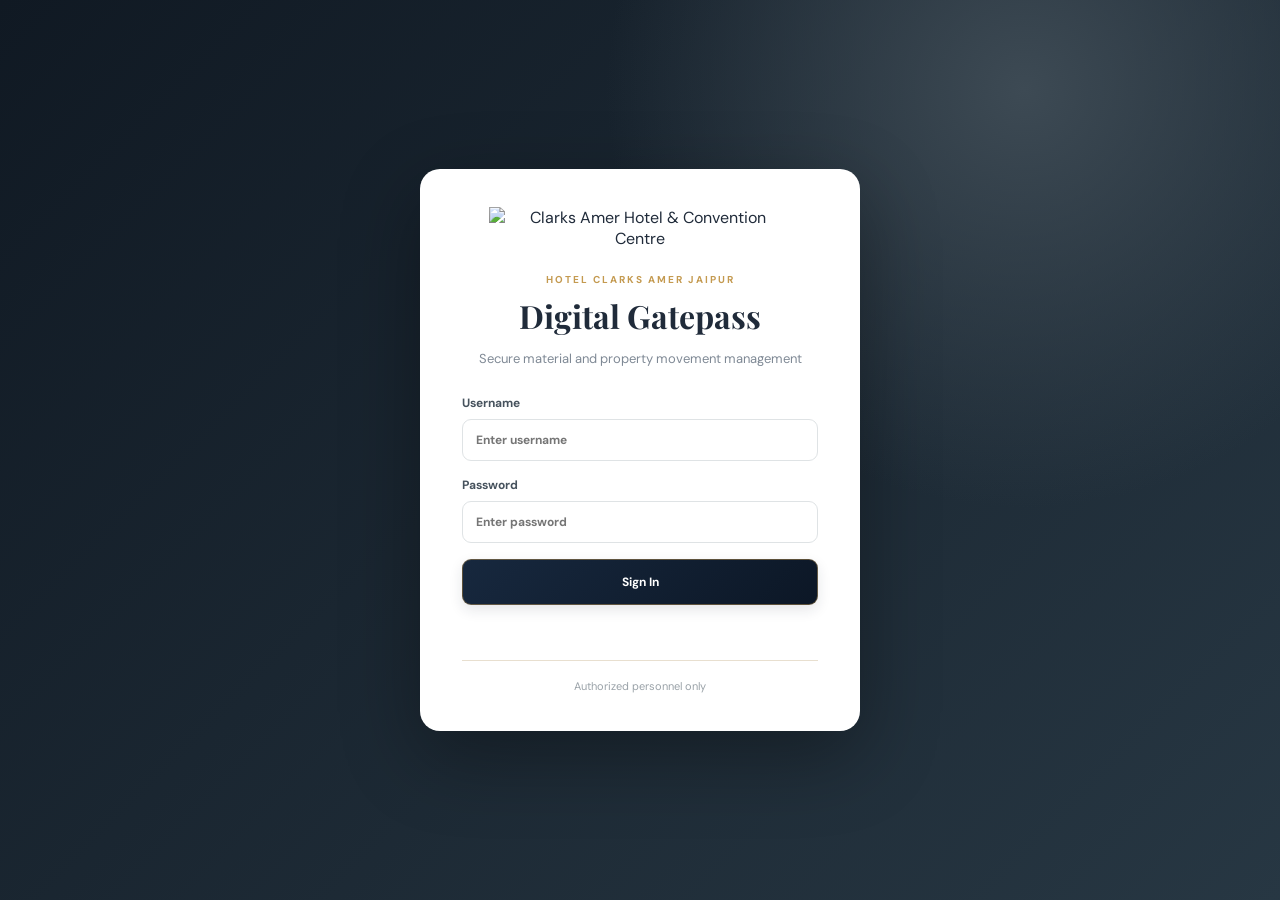
==== index.html @ 0cc4b914 "Add files via upload" ====
<!DOCTYPE html>
<html lang="en">
<head>
  <meta charset="UTF-8">
  <meta name="viewport" content="width=device-width, initial-scale=1.0"><meta name="description" content="Hotel Clarks Amer Jaipur Digital Gatepass Management System">
  <meta name="theme-color" content="#101b2b">
  <title>Hotel Clarks Amer Jaipur | Digital Gatepass Management</title>
  <link rel="stylesheet" href="style.css">
</head>
<body>
  <div id="loginView" class="login-shell">
    <div class="login-card">
      <img src="assets/clarks-amer-logo.png" class="brand-logo" alt="Clarks Amer Hotel & Convention Centre">
      <div class="eyebrow">HOTEL CLARKS AMER JAIPUR</div>
      <h1>Digital Gatepass</h1>
      <p class="muted">Secure material and property movement management</p>
      <form id="loginForm">
        <label>Username<input id="username" autocomplete="username" required placeholder="Enter username"></label>
        <label>Password<input id="password" type="password" autocomplete="current-password" required placeholder="Enter password"></label>
        <button class="btn primary full" type="submit">Sign In</button>
        <p id="loginError" class="error"></p>
      </form>
      <div class="login-foot">Authorized personnel only</div>
    </div>
  </div>

  <div id="appView" class="app hidden">
    <aside class="sidebar">
      <div class="side-brand"><img src="assets/clarks-amer-logo.png" alt="Clarks Amer"><span>GATEPASS<br><small>MANAGEMENT SYSTEM</small></span></div>
      <div class="user-chip"><div class="avatar" id="avatar">S</div><div><b id="userName">Security</b><small id="userRole">SECURITY</small></div></div>
      <nav>
        <button class="nav-btn active" data-page="dashboard">▦ <span>Dashboard</span></button>
        <button class="nav-btn security-only" data-page="new">＋ <span>New Gatepass</span></button>
        <button class="nav-btn" data-page="records">▤ <span>Gatepass Records</span></button>
      </nav>
      <div class="side-bottom"><a id="sheetLink" href="#" target="_blank" rel="noopener">↗ Open Google Sheet</a><button id="logoutBtn" class="logout">↪ Sign Out</button></div>
    </aside>

    <main class="main">
      <header class="topbar"><div><div class="eyebrow">CLARKS AMER JAIPUR</div><h2 id="pageTitle">Dashboard</h2></div><div class="top-right"><span class="live-dot"></span><span>System Online</span><span class="date-pill" id="todayLabel"></span></div></header>

      <section id="dashboardPage" class="page">
        <div class="welcome"><div><div class="eyebrow light">GATEPASS CONTROL CENTRE</div><h1 id="welcomeTitle">Good day</h1><p>Desktop control centre for gatepass movement, records and photo verification.</p></div><button class="btn gold security-only" data-goto="new">＋ Create Gatepass</button></div>
        <div class="stats">
          <article class="stat-card"><span>Total Gatepasses</span><strong id="totalCount">0</strong><small>Records in selected view</small></article>
          <article class="stat-card"><span>Today's Gatepasses</span><strong id="todayCount">0</strong><small>Submitted today</small></article>
          <article class="stat-card"><span>Vehicle Movement</span><strong id="vehicleCount">0</strong><small>Vehicle entries</small></article>
          <article class="stat-card"><span>By Hand</span><strong id="handCount">0</strong><small>Hand-carried movement</small></article>
        </div>
        <div class="section-head"><div><h3>Recent Gatepasses</h3><p>Latest submitted records and attached images</p></div><button class="btn outline" data-goto="records">View All Records →</button></div>
        <div id="recentGrid" class="record-grid"></div>
      </section>

      <section id="newPage" class="page hidden">
        <div class="form-layout"><div class="form-card">
          <div class="section-head"><div><h3>Create New Gatepass</h3><p>Enter movement details and attach supporting photos</p></div><span class="status-tag">NEW ENTRY</span></div>
          <form id="gatepassForm">
            <div class="form-grid">
              <label>Gatepass No. *<input id="gatepassNo" required maxlength="50" placeholder="Enter manual gatepass number"></label>
              <label>Gatepass Date<input id="gatepassDate" type="date" required></label>
              <label>Movement Type<select id="movementType" required><option value="VEHICLE">Vehicle</option><option value="BY_HAND">By Hand</option></select></label>
              <label id="vehicleField" class="span-2">Vehicle Number<input id="vehicleNumber" placeholder="e.g. RJ14 XX 0000" maxlength="20"></label>
              <label class="span-2">Le Jaane Wale Ka Naam / Person Name *<input id="personName" required maxlength="120" placeholder="Enter person name"></label>
              <label class="span-2">Remarks<textarea id="remarks" rows="3" placeholder="Enter purpose, item details or remarks"></textarea></label>
            </div>
            <div class="upload-area"><div class="upload-title"><div><h4>Attach Gatepass / Supporting Photos</h4><p>Select multiple photos. You can add more photos before submitting.</p></div><span class="upload-icon">⇧</span></div>
              <label class="file-picker"><input id="photoInput" type="file" accept="image/*" multiple><span>＋ Choose Photos</span></label>
              <div id="photoPreview" class="photo-preview"></div>
              <small class="muted">JPG, PNG, WEBP or GIF. Maximum 8 MB per photo. Use multiple selections to add more.</small>
            </div>
            <div class="form-actions"><button type="reset" class="btn outline" id="resetForm">Clear Form</button><button type="submit" class="btn primary" id="submitBtn">Submit Gatepass</button></div>
            <p id="formMessage" class="form-message"></p>
          </form>
        </div><aside class="info-card"><div class="info-emblem">✦</div><h3>Security Verification</h3><p>Ensure the gatepass details and attached photographs are clear before submission.</p><ul><li>Verify person name and movement type.</li><li>Check vehicle number where applicable.</li><li>Attach all relevant supporting images.</li><li>Management can review submitted records.</li></ul></aside></div>
      </section>

      <section id="recordsPage" class="page hidden">
        <div class="section-head"><div><h3>Gatepass Records</h3><p>Search, filter and review submitted gatepasses</p></div><a class="btn outline" id="openSheetBtn" href="#" target="_blank" rel="noopener">↗ Google Sheet</a></div>
        <div class="filters"><input id="searchInput" placeholder="Search gatepass, person, vehicle..."><label>From<input id="fromDate" type="date"></label><label>To<input id="toDate" type="date"></label><select id="typeFilter"><option value="">All Movement Types</option><option value="VEHICLE">Vehicle</option><option value="BY_HAND">By Hand</option></select><button class="btn primary" id="filterBtn">Apply Filters</button><button class="btn outline" id="clearFilters">Clear</button></div>
        <div id="recordsGrid" class="record-grid"></div>
      </section>
      <footer>© Hotel Clarks Amer Jaipur · Digital Gatepass Management</footer>
    </main>
  </div>

  <div id="imageModal" class="modal hidden"><button id="closeModal" class="modal-close">×</button><button id="zoomOut" class="zoom-btn zoom-out">−</button><button id="zoomIn" class="zoom-btn zoom-in">＋</button><div class="modal-stage"><img id="modalImage" alt="Gatepass attachment"></div><div id="modalCaption" class="modal-caption"></div></div>
  <div id="toast" class="toast"></div>
  <script src="app.js"></script>
</body>
</html>
---- style.css ----
@import url('https://fonts.googleapis.com/css2?family=DM+Sans:wght@400;500;600;700&family=Playfair+Display:wght@600;700&display=swap');
:root{--navy:#17212b;--navy2:#23313e;--gold:#bd8d3c;--gold2:#e2bd75;--cream:#f7f4ee;--ink:#25313b;--muted:#7a8791;--line:#e8e5df;--white:#fff;--shadow:0 12px 34px rgba(26,36,45,.08)}
*{box-sizing:border-box}body{margin:0;background:#f5f6f7;color:var(--ink);font-family:'DM Sans',sans-serif}button,input,select,textarea{font:inherit}button,a{cursor:pointer}.hidden{display:none!important}.login-shell{min-height:100vh;display:grid;place-items:center;padding:24px;background:radial-gradient(circle at 80% 10%,#3d4a54 0,transparent 32%),linear-gradient(135deg,#101923,#273743)}.login-card{width:min(440px,100%);background:#fff;border-radius:20px;padding:38px 42px;box-shadow:0 25px 80px #0005;text-align:center}.brand-logo{width:220px;max-width:85%;height:auto;object-fit:contain;margin:0 auto 24px}.eyebrow{font-size:10px;letter-spacing:2px;font-weight:700;color:var(--gold)}.login-card h1{font:700 32px 'Playfair Display',serif;margin:8px 0}.muted,.login-card p{color:var(--muted);font-size:13px}.login-card form{text-align:left;margin-top:28px}.login-card label,.form-grid label,.filters label{display:flex;flex-direction:column;gap:8px;font-size:12px;font-weight:700;color:#46525d;margin-bottom:16px}.login-card input,.form-grid input,.form-grid select,.form-grid textarea,.filters input,.filters select{width:100%;border:1px solid #dfe3e5;border-radius:9px;padding:12px 13px;background:#fff;color:var(--ink);outline:none}.login-card input:focus,.form-grid input:focus,.form-grid select:focus,.form-grid textarea:focus,.filters input:focus{border-color:var(--gold);box-shadow:0 0 0 3px #bd8d3c18}.login-foot{border-top:1px solid var(--line);padding-top:18px;margin-top:24px;color:#9aa2a8;font-size:11px}.btn{border:0;border-radius:9px;padding:11px 17px;font-size:12px;font-weight:700;transition:.2s;display:inline-flex;align-items:center;justify-content:center;gap:8px;text-decoration:none}.btn:hover{transform:translateY(-1px)}.primary{background:var(--navy);color:#fff}.gold{background:linear-gradient(135deg,#d5aa5e,#ad792b);color:#fff}.outline{border:1px solid #d9dfe2;background:#fff;color:#4d5962}.full{width:100%;padding:14px}.error{color:#bd3d3d!important;min-height:18px}.app{min-height:100vh}.sidebar{position:fixed;inset:0 auto 0 0;width:248px;background:var(--navy);color:#fff;padding:25px 18px;display:flex;flex-direction:column;z-index:5}.side-brand{display:flex;align-items:center;gap:12px;padding:5px 5px 28px;border-bottom:1px solid #ffffff20;font-size:13px;font-weight:700;letter-spacing:1px}.side-brand img{width:78px;height:52px;object-fit:contain;background:#fff;border-radius:6px;padding:3px}.side-brand small{font-size:8px;color:#c6a66d;letter-spacing:1.3px}.user-chip{display:flex;align-items:center;gap:11px;padding:23px 6px}.avatar{width:36px;height:36px;border-radius:50%;display:grid;place-items:center;background:#bd8d3c;color:#fff;font-weight:700}.user-chip b,.user-chip small{display:block}.user-chip b{font-size:12px}.user-chip small{font-size:9px;color:#c8a96e;letter-spacing:1px;margin-top:4px}.sidebar nav{display:grid;gap:7px;margin-top:8px}.nav-btn{border:0;text-align:left;padding:13px 14px;background:transparent;color:#b8c1c8;border-radius:8px;font-size:15px}.nav-btn span{font-size:12px;margin-left:8px}.nav-btn.active,.nav-btn:hover{background:#ffffff14;color:#fff}.side-bottom{margin-top:auto;display:grid;gap:18px;padding:10px 8px}.side-bottom a,.logout{color:#d7c092;text-decoration:none;font-size:11px;background:none;border:0;text-align:left}.logout{color:#c4cbd0}.main{margin-left:248px;padding:0 34px;min-height:100vh;max-width:1800px}.topbar{height:86px;display:flex;align-items:center;justify-content:space-between;border-bottom:1px solid var(--line);margin-bottom:25px}.topbar h2{font:700 23px 'Playfair Display',serif;margin:3px 0}.top-right{display:flex;align-items:center;gap:9px;color:#7d878e;font-size:11px}.live-dot{width:7px;height:7px;border-radius:50%;background:#3dbb83;box-shadow:0 0 0 4px #3dbb831b}.date-pill{padding:8px 11px;background:#fff;border:1px solid var(--line);border-radius:7px;margin-left:8px}.page{padding-bottom:30px}.welcome{background:linear-gradient(110deg,#1b2935,#34424c);border-radius:15px;padding:27px 30px;color:#fff;display:flex;justify-content:space-between;align-items:center;overflow:hidden;position:relative}.welcome:after{content:'✦';position:absolute;right:25%;top:-60px;font-size:220px;color:#ffffff08}.welcome h1{font:700 27px 'Playfair Display',serif;margin:8px 0}.welcome p{font-size:12px;color:#c4cbd0;margin:0}.light{color:#d8b777}.welcome button{z-index:1}.stats{display:grid;grid-template-columns:repeat(4,1fr);gap:15px;margin:20px 0 32px}.stat-card{background:#fff;border:1px solid var(--line);border-radius:12px;padding:19px 20px;box-shadow:0 4px 15px #18232b05}.stat-card span,.stat-card small{display:block;color:#7c8790;font-size:11px}.stat-card strong{display:block;font:700 30px 'Playfair Display',serif;color:var(--navy);margin:8px 0 5px}.section-head{display:flex;align-items:center;justify-content:space-between;margin:8px 0 17px}.section-head h3{font:700 19px 'Playfair Display',serif;margin:0 0 5px}.section-head p{font-size:11px;color:var(--muted);margin:0}.record-grid{display:grid;grid-template-columns:repeat(2,minmax(0,1fr));gap:14px}.record-card{background:#fff;border:1px solid var(--line);border-radius:12px;padding:17px;box-shadow:0 4px 15px #18232b05;min-width:0}.record-top{display:flex;justify-content:space-between;gap:10px;align-items:start}.record-no{font-weight:700;color:var(--navy);font-size:13px}.record-date{font-size:10px;color:var(--muted);margin-top:5px}.status-tag{background:#f4ead7;color:#946d2d;padding:6px 9px;border-radius:20px;font-size:9px;font-weight:700;letter-spacing:.5px;white-space:nowrap}.record-details{display:grid;grid-template-columns:1fr 1fr;gap:10px;margin:15px 0}.detail-label{display:block;color:#929ba1;font-size:9px;text-transform:uppercase;letter-spacing:.7px;margin-bottom:4px}.detail-value{font-size:12px;font-weight:600;overflow-wrap:anywhere}.record-remarks{font-size:11px;color:#68747d;background:#f7f8f8;border-radius:7px;padding:9px;margin:10px 0}.thumb-strip{display:flex;gap:8px;flex-wrap:wrap;margin-top:12px}.thumb{width:65px;height:58px;border-radius:7px;object-fit:cover;border:1px solid #e3e6e7;cursor:zoom-in;background:#f1f2f2}.no-photo{font-size:10px;color:#a0a8ad;padding:8px 0}.record-footer{border-top:1px solid #eff0f0;margin-top:12px;padding-top:10px;color:#929ba1;font-size:10px;display:flex;justify-content:space-between}.form-layout{display:grid;grid-template-columns:minmax(0,1fr) 280px;gap:18px;align-items:start}.form-card,.info-card{background:#fff;border:1px solid var(--line);border-radius:13px;padding:23px;box-shadow:var(--shadow)}.form-grid{display:grid;grid-template-columns:1fr 1fr;gap:0 15px;margin-top:22px}.span-2{grid-column:span 2}.form-grid label{margin-bottom:15px}.form-grid textarea{resize:vertical}.upload-area{border:1px dashed #c8b58e;background:#fcfaf6;border-radius:11px;padding:17px;margin-top:5px}.upload-title{display:flex;justify-content:space-between;align-items:center}.upload-title h4{margin:0;font-size:13px}.upload-title p{margin:5px 0 13px;color:var(--muted);font-size:10px}.upload-icon{font-size:25px;color:var(--gold)}.file-picker input{display:none}.file-picker span{display:inline-block;border:1px solid #d8c49f;color:#8b672e;background:#fff;border-radius:7px;padding:9px 13px;font-size:11px;font-weight:700;cursor:pointer}.photo-preview{display:flex;gap:9px;flex-wrap:wrap;margin:12px 0}.preview-item{position:relative}.preview-item img{width:78px;height:70px;object-fit:cover;border-radius:7px;border:1px solid #ddd}.remove-photo{position:absolute;right:-6px;top:-7px;border:0;border-radius:50%;background:#b83b3b;color:white;width:20px;height:20px;font-size:13px}.upload-area>small{font-size:9px}.form-actions{display:flex;justify-content:flex-end;gap:9px;margin-top:20px}.form-message{font-size:12px;min-height:16px}.info-card{background:var(--navy);color:#fff}.info-emblem{width:40px;height:40px;border-radius:50%;display:grid;place-items:center;background:#bd8d3c;color:#fff;font-size:22px}.info-card h3{font:700 18px 'Playfair Display',serif;margin:17px 0 8px}.info-card p,.info-card li{font-size:11px;line-height:1.7;color:#c2cbd0}.info-card ul{padding-left:17px}.filters{background:#fff;border:1px solid var(--line);padding:13px;border-radius:10px;display:flex;gap:10px;align-items:end;margin-bottom:17px;flex-wrap:wrap}.filters>input{flex:1;min-width:190px}.filters label{margin:0;min-width:130px}.filters label input{padding:10px}.filters select{width:auto;min-width:155px;padding:10px;font-size:11px}footer{text-align:center;border-top:1px solid var(--line);padding:19px;color:#9ba3a8;font-size:10px}.modal{position:fixed;inset:0;background:#080d12ed;z-index:20;display:flex;align-items:center;justify-content:center;flex-direction:column}.modal-stage{width:90vw;height:82vh;display:grid;place-items:center;overflow:auto}.modal-stage img{max-width:100%;max-height:100%;object-fit:contain;transform-origin:center;transition:transform .15s}.modal-close,.zoom-btn{position:absolute;border:0;background:#ffffff20;color:#fff;border-radius:50%;width:42px;height:42px;font-size:25px}.modal-close{right:25px;top:20px}.zoom-in{right:25px;bottom:55px}.zoom-out{right:78px;bottom:55px}.modal-caption{color:#fff;font-size:11px;margin:10px}.toast{position:fixed;right:25px;bottom:25px;background:#1c2c37;color:#fff;padding:13px 18px;border-radius:9px;font-size:12px;box-shadow:var(--shadow);z-index:30;opacity:0;transform:translateY(10px);transition:.25s;pointer-events:none}.toast.show{opacity:1;transform:translateY(0)}
@media(max-width:1050px){.sidebar{width:210px}.main{margin-left:210px;padding:0 22px}.stats{grid-template-columns:repeat(2,1fr)}.form-layout{grid-template-columns:1fr}.info-card{display:none}}
@media(max-width:700px){.sidebar{position:relative;width:100%;height:auto;padding:12px 14px}.side-brand{padding:0 0 10px;border:0}.side-brand img{width:65px;height:42px}.user-chip{position:absolute;right:12px;top:10px;padding:0}.user-chip small{display:none}.sidebar nav{display:flex;margin-top:10px}.nav-btn{padding:9px 10px;flex:1;text-align:center}.nav-btn span{font-size:10px;margin-left:3px}.side-bottom{position:absolute;right:14px;top:61px;display:flex;padding:0;gap:12px}.side-bottom a{display:none}.main{margin:0;padding:0 14px}.topbar{height:70px}.topbar h2{font-size:20px}.top-right{font-size:0}.date-pill{font-size:10px}.welcome{padding:20px;align-items:flex-start;gap:10px}.welcome h1{font-size:22px}.welcome .btn{font-size:10px;padding:10px}.stats{gap:9px;margin:13px 0 25px}.stat-card{padding:14px}.stat-card strong{font-size:25px}.record-grid{grid-template-columns:1fr}.form-card{padding:16px}.form-grid{grid-template-columns:1fr}.span-2{grid-column:auto}.filters{align-items:stretch}.filters>*{width:100%!important}.section-head{gap:10px}.section-head .btn{font-size:10px;padding:9px}.login-card{padding:30px 24px}}


/* DESKTOP-FIRST CLARKS AMER ROYAL EDITION */
:root{
 --navy:#101b2b;--navy2:#1b2b42;--gold:#c49a50;--gold2:#f0d69a;
 --cream:#fbf7ee;--ink:#202b3a;--muted:#7f8995;--line:#e8dfcf;
 --white:#fff;--shadow:0 18px 45px rgba(19,29,43,.10)
}
body{min-width:320px;background:radial-gradient(ellipse at 88% 0%,#f4ead5 0,transparent 30%),linear-gradient(135deg,#f8f6f1,#eef1f4)}
.sidebar{width:264px;padding:28px 20px;background:linear-gradient(180deg,#0c1727,#172941 65%,#101c2d);border-right:1px solid #c49a5040;box-shadow:8px 0 30px #14223612}
.main{margin-left:264px;width:calc(100% - 264px);max-width:none;padding:0 clamp(28px,3vw,58px);min-height:100vh}
.side-brand{padding-bottom:27px;border-bottom:1px solid #c49a5040}
.side-brand img{width:88px;height:58px;border:1px solid #d7bd8b;padding:4px}
.side-brand small{color:#e2c17f}
.avatar{background:linear-gradient(145deg,#f0d69a,#a9792d);color:#172235;box-shadow:0 3px 12px #0003}
.nav-btn{border:1px solid transparent;padding:14px 15px}
.nav-btn.active,.nav-btn:hover{background:linear-gradient(90deg,#c49a5026,#ffffff08);border-color:#c49a5050;color:#f4d99f}
.topbar{height:94px;border-bottom:1px solid #e1d6c3;margin-bottom:28px}
.topbar h2,.section-head h3,.welcome h1,.login-card h1{font-family:'Playfair Display',Georgia,serif}
.topbar .eyebrow{color:#9a7133}
.welcome{min-height:174px;padding:32px 38px;background:radial-gradient(circle at 82% 20%,#c49a5026,transparent 28%),linear-gradient(112deg,#101b2b,#243852 68%,#34475b);border:1px solid #c49a5066;box-shadow:0 16px 36px #17263a20}
.welcome:before{content:"";position:absolute;inset:8px;border:1px solid #d5b16b45;border-radius:10px;pointer-events:none}
.welcome:after{content:"✦";right:8%;top:-65px;font-size:250px;color:#e8c77b0d}
.welcome h1{font-size:32px;color:#fff}
.welcome p{font-size:13px}
.welcome .eyebrow{color:#e5c37d}
.stats{gap:18px;margin:22px 0 36px}
.stat-card{padding:23px 24px;border:1px solid #e4dac8;background:linear-gradient(145deg,#fff,#fdfbf7);box-shadow:0 9px 25px rgba(27,39,55,.055);position:relative;overflow:hidden}
.stat-card:after{content:"";position:absolute;right:-18px;top:-22px;width:82px;height:82px;border:1px solid #c49a5022;border-radius:50%}
.stat-card span,.stat-card small{font-size:12px}
.stat-card strong{font-size:34px;color:#17283e}
.section-head{margin:12px 0 20px}
.section-head h3{font-size:21px}
.record-grid{grid-template-columns:repeat(3,minmax(260px,1fr));gap:18px}
.record-card{padding:20px;border:1px solid #e4dac8;background:linear-gradient(145deg,#fff,#fdfbf7);box-shadow:0 9px 25px rgba(27,39,55,.055);transition:transform .18s,box-shadow .18s}
.record-card:hover{transform:translateY(-2px);box-shadow:0 15px 30px rgba(27,39,55,.10)}
.record-no{font-size:14px}
.record-date{font-size:11px}
.status-tag{background:#f5ecd9;color:#8b6428;border:1px solid #ead9b8}
.thumb{width:78px;height:68px}
.form-layout{grid-template-columns:minmax(650px,1fr) 310px;gap:22px}
.form-card,.info-card{padding:28px;border:1px solid #e4dac8;box-shadow:var(--shadow)}
.form-card{border-top:3px solid #c49a50;background:linear-gradient(145deg,#fff,#fdfbf7)}
.form-grid{gap:0 20px}
.form-grid label{font-size:13px}
.form-grid input,.form-grid select,.form-grid textarea{padding:13px 14px}
.upload-area{background:linear-gradient(145deg,#fcf8ef,#fff);border:1px dashed #c49a50;padding:21px}
.file-picker span{background:linear-gradient(#fff,#fbf6eb);border-color:#d8bd88;color:#795821;padding:11px 16px}
.primary{background:linear-gradient(135deg,#17283e,#0c1726);border:1px solid #c49a5070;box-shadow:0 5px 14px #17263a1c}
.primary:hover{background:linear-gradient(135deg,#263c58,#14243a)}
.gold{background:linear-gradient(135deg,#e4c27f,#a9782e);color:#1b2635;border:1px solid #f2dba6;box-shadow:0 6px 16px #9a712c30}
.outline{border-color:#d8c8a9;color:#55452d;background:linear-gradient(#fff,#fcfaf6)}
.info-card{background:radial-gradient(circle at 100% 0,#c49a5028,transparent 38%),linear-gradient(145deg,#101b2b,#243851);border:1px solid #c49a5070}
.filters{padding:17px;border-color:#e4dac8;box-shadow:0 8px 20px #17263a08;gap:12px}
.filters>input{min-width:280px;padding:12px}
.filters label{min-width:155px}
.filters label input,.filters select{padding:12px}
footer{padding:22px}
@media(min-width:1500px){.record-grid{grid-template-columns:repeat(3,minmax(300px,1fr))}.main{padding-left:54px;padding-right:54px}}
@media(max-width:1250px){.record-grid{grid-template-columns:repeat(2,minmax(250px,1fr))}.form-layout{grid-template-columns:minmax(0,1fr) 270px}}
@media(max-width:900px){.sidebar{width:220px}.main{margin-left:220px;width:calc(100% - 220px);padding:0 20px}.record-grid{grid-template-columns:repeat(2,minmax(0,1fr))}.form-layout{grid-template-columns:1fr}.info-card{display:none}}
@media(max-width:700px){
 .sidebar{position:relative;width:100%;height:auto;padding:12px 14px}
 .side-brand{padding:0 0 10px;border:0}.side-brand img{width:65px;height:42px}
 .user-chip{position:absolute;right:12px;top:10px;padding:0}.user-chip small{display:none}
 .sidebar nav{display:flex;margin-top:10px}.nav-btn{padding:9px 10px;flex:1;text-align:center}
 .nav-btn span{font-size:10px;margin-left:3px}
 .side-bottom{position:absolute;right:14px;top:61px;display:flex;padding:0;gap:12px}.side-bottom a{display:none}
 .main{margin:0;width:100%;padding:0 14px}.topbar{height:70px}.topbar h2{font-size:20px}
 .top-right{font-size:0}.date-pill{font-size:10px}
 .welcome{padding:20px;align-items:flex-start;gap:10px;min-height:unset}.welcome h1{font-size:22px}
 .welcome .btn{font-size:10px;padding:10px}
 .stats{grid-template-columns:repeat(2,1fr);gap:9px;margin:13px 0 25px}
 .stat-card{padding:14px}.stat-card strong{font-size:25px}
 .record-grid{grid-template-columns:1fr}.form-card{padding:16px}
 .form-grid{grid-template-columns:1fr}.span-2{grid-column:auto}
 .filters{align-items:stretch}.filters>*{width:100%!important}
 .section-head{gap:10px}.section-head .btn{font-size:10px;padding:9px}
 .login-card{padding:30px 24px}
}
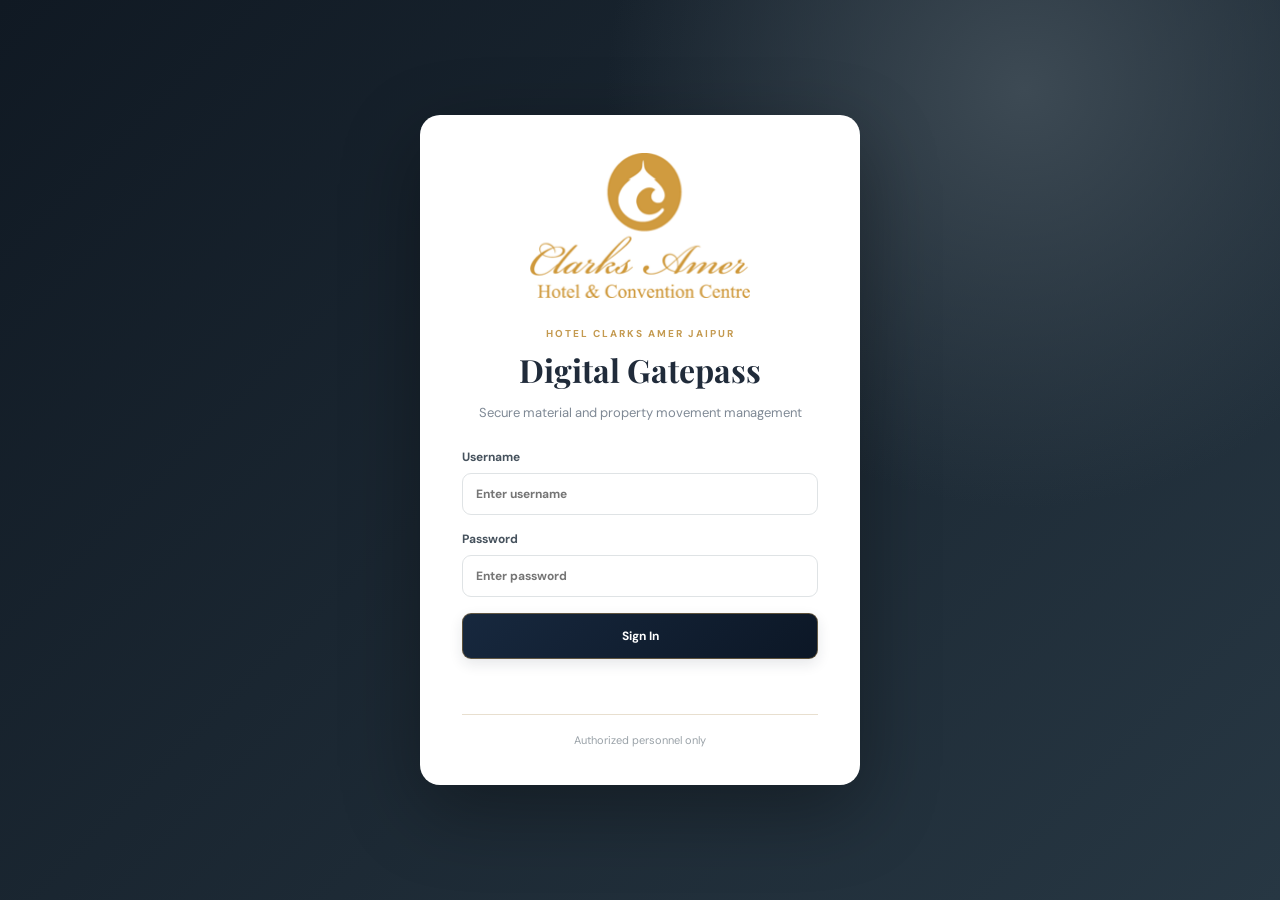
==== commit f4032af7: "Add files via upload" ====
--- a/index.html
+++ b/index.html
@@ -10,7 +10,7 @@
 <body>
   <div id="loginView" class="login-shell">
     <div class="login-card">
-      <img src="assets/clarks-amer-logo.png" class="brand-logo" alt="Clarks Amer Hotel & Convention Centre">
+      <img src="[data-uri]" class="brand-logo" alt="Clarks Amer Hotel & Convention Centre">
       <div class="eyebrow">HOTEL CLARKS AMER JAIPUR</div>
       <h1>Digital Gatepass</h1>
       <p class="muted">Secure material and property movement management</p>
@@ -26,7 +26,7 @@
 
   <div id="appView" class="app hidden">
     <aside class="sidebar">
-      <div class="side-brand"><img src="assets/clarks-amer-logo.png" alt="Clarks Amer"><span>GATEPASS<br><small>MANAGEMENT SYSTEM</small></span></div>
+      <div class="side-brand"><img src="[data-uri]" alt="Clarks Amer"><span>GATEPASS<br><small>MANAGEMENT SYSTEM</small></span></div>
       <div class="user-chip"><div class="avatar" id="avatar">S</div><div><b id="userName">Security</b><small id="userRole">SECURITY</small></div></div>
       <nav>
         <button class="nav-btn active" data-page="dashboard">▦ <span>Dashboard</span></button>
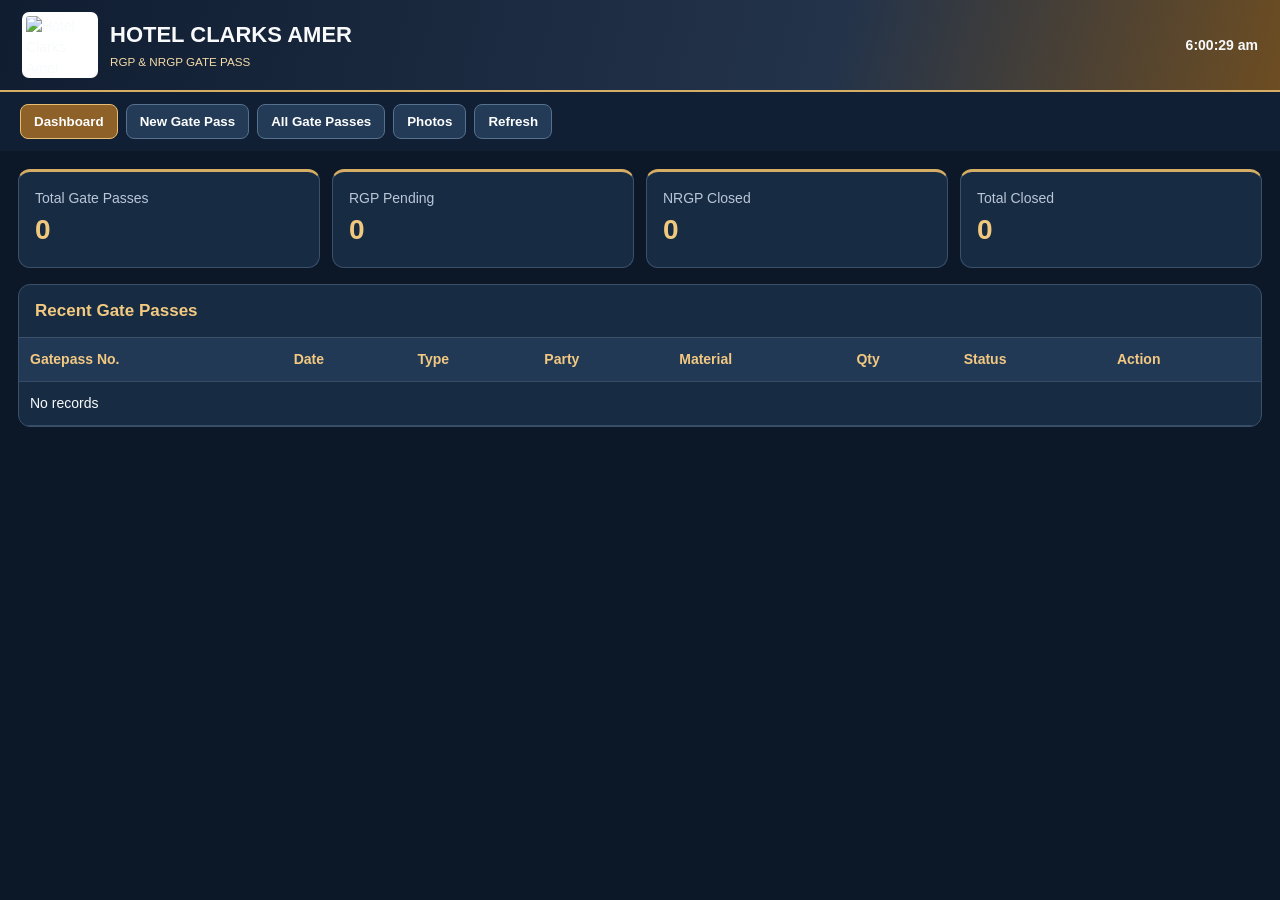
==== commit 1fce193f: "Add files via upload" ====
--- a/index.html
+++ b/index.html
@@ -1,90 +1,36 @@
-<!DOCTYPE html>
-<html lang="en">
-<head>
-  <meta charset="UTF-8">
-  <meta name="viewport" content="width=device-width, initial-scale=1.0"><meta name="description" content="Hotel Clarks Amer Jaipur Digital Gatepass Management System">
-  <meta name="theme-color" content="#101b2b">
-  <title>Hotel Clarks Amer Jaipur | Digital Gatepass Management</title>
-  <link rel="stylesheet" href="style.css">
-</head>
-<body>
-  <div id="loginView" class="login-shell">
-    <div class="login-card">
-      <img src="[data-uri]" class="brand-logo" alt="Clarks Amer Hotel & Convention Centre">
-      <div class="eyebrow">HOTEL CLARKS AMER JAIPUR</div>
-      <h1>Digital Gatepass</h1>
-      <p class="muted">Secure material and property movement management</p>
-      <form id="loginForm">
-        <label>Username<input id="username" autocomplete="username" required placeholder="Enter username"></label>
-        <label>Password<input id="password" type="password" autocomplete="current-password" required placeholder="Enter password"></label>
-        <button class="btn primary full" type="submit">Sign In</button>
-        <p id="loginError" class="error"></p>
-      </form>
-      <div class="login-foot">Authorized personnel only</div>
-    </div>
-  </div>
-
-  <div id="appView" class="app hidden">
-    <aside class="sidebar">
-      <div class="side-brand"><img src="[data-uri]" alt="Clarks Amer"><span>GATEPASS<br><small>MANAGEMENT SYSTEM</small></span></div>
-      <div class="user-chip"><div class="avatar" id="avatar">S</div><div><b id="userName">Security</b><small id="userRole">SECURITY</small></div></div>
-      <nav>
-        <button class="nav-btn active" data-page="dashboard">▦ <span>Dashboard</span></button>
-        <button class="nav-btn security-only" data-page="new">＋ <span>New Gatepass</span></button>
-        <button class="nav-btn" data-page="records">▤ <span>Gatepass Records</span></button>
-      </nav>
-      <div class="side-bottom"><a id="sheetLink" href="#" target="_blank" rel="noopener">↗ Open Google Sheet</a><button id="logoutBtn" class="logout">↪ Sign Out</button></div>
-    </aside>
-
-    <main class="main">
-      <header class="topbar"><div><div class="eyebrow">CLARKS AMER JAIPUR</div><h2 id="pageTitle">Dashboard</h2></div><div class="top-right"><span class="live-dot"></span><span>System Online</span><span class="date-pill" id="todayLabel"></span></div></header>
-
-      <section id="dashboardPage" class="page">
-        <div class="welcome"><div><div class="eyebrow light">GATEPASS CONTROL CENTRE</div><h1 id="welcomeTitle">Good day</h1><p>Desktop control centre for gatepass movement, records and photo verification.</p></div><button class="btn gold security-only" data-goto="new">＋ Create Gatepass</button></div>
-        <div class="stats">
-          <article class="stat-card"><span>Total Gatepasses</span><strong id="totalCount">0</strong><small>Records in selected view</small></article>
-          <article class="stat-card"><span>Today's Gatepasses</span><strong id="todayCount">0</strong><small>Submitted today</small></article>
-          <article class="stat-card"><span>Vehicle Movement</span><strong id="vehicleCount">0</strong><small>Vehicle entries</small></article>
-          <article class="stat-card"><span>By Hand</span><strong id="handCount">0</strong><small>Hand-carried movement</small></article>
-        </div>
-        <div class="section-head"><div><h3>Recent Gatepasses</h3><p>Latest submitted records and attached images</p></div><button class="btn outline" data-goto="records">View All Records →</button></div>
-        <div id="recentGrid" class="record-grid"></div>
-      </section>
-
-      <section id="newPage" class="page hidden">
-        <div class="form-layout"><div class="form-card">
-          <div class="section-head"><div><h3>Create New Gatepass</h3><p>Enter movement details and attach supporting photos</p></div><span class="status-tag">NEW ENTRY</span></div>
-          <form id="gatepassForm">
-            <div class="form-grid">
-              <label>Gatepass No. *<input id="gatepassNo" required maxlength="50" placeholder="Enter manual gatepass number"></label>
-              <label>Gatepass Date<input id="gatepassDate" type="date" required></label>
-              <label>Movement Type<select id="movementType" required><option value="VEHICLE">Vehicle</option><option value="BY_HAND">By Hand</option></select></label>
-              <label id="vehicleField" class="span-2">Vehicle Number<input id="vehicleNumber" placeholder="e.g. RJ14 XX 0000" maxlength="20"></label>
-              <label class="span-2">Le Jaane Wale Ka Naam / Person Name *<input id="personName" required maxlength="120" placeholder="Enter person name"></label>
-              <label class="span-2">Remarks<textarea id="remarks" rows="3" placeholder="Enter purpose, item details or remarks"></textarea></label>
-            </div>
-            <div class="upload-area"><div class="upload-title"><div><h4>Attach Gatepass / Supporting Photos</h4><p>Select multiple photos. You can add more photos before submitting.</p></div><span class="upload-icon">⇧</span></div>
-              <label class="file-picker"><input id="photoInput" type="file" accept="image/*" multiple><span>＋ Choose Photos</span></label>
-              <div id="photoPreview" class="photo-preview"></div>
-              <small class="muted">JPG, PNG, WEBP or GIF. Maximum 8 MB per photo. Use multiple selections to add more.</small>
-            </div>
-            <div class="form-actions"><button type="reset" class="btn outline" id="resetForm">Clear Form</button><button type="submit" class="btn primary" id="submitBtn">Submit Gatepass</button></div>
-            <p id="formMessage" class="form-message"></p>
-          </form>
-        </div><aside class="info-card"><div class="info-emblem">✦</div><h3>Security Verification</h3><p>Ensure the gatepass details and attached photographs are clear before submission.</p><ul><li>Verify person name and movement type.</li><li>Check vehicle number where applicable.</li><li>Attach all relevant supporting images.</li><li>Management can review submitted records.</li></ul></aside></div>
-      </section>
-
-      <section id="recordsPage" class="page hidden">
-        <div class="section-head"><div><h3>Gatepass Records</h3><p>Search, filter and review submitted gatepasses</p></div><a class="btn outline" id="openSheetBtn" href="#" target="_blank" rel="noopener">↗ Google Sheet</a></div>
-        <div class="filters"><input id="searchInput" placeholder="Search gatepass, person, vehicle..."><label>From<input id="fromDate" type="date"></label><label>To<input id="toDate" type="date"></label><select id="typeFilter"><option value="">All Movement Types</option><option value="VEHICLE">Vehicle</option><option value="BY_HAND">By Hand</option></select><button class="btn primary" id="filterBtn">Apply Filters</button><button class="btn outline" id="clearFilters">Clear</button></div>
-        <div id="recordsGrid" class="record-grid"></div>
-      </section>
-      <footer>© Hotel Clarks Amer Jaipur · Digital Gatepass Management</footer>
-    </main>
-  </div>
-
-  <div id="imageModal" class="modal hidden"><button id="closeModal" class="modal-close">×</button><button id="zoomOut" class="zoom-btn zoom-out">−</button><button id="zoomIn" class="zoom-btn zoom-in">＋</button><div class="modal-stage"><img id="modalImage" alt="Gatepass attachment"></div><div id="modalCaption" class="modal-caption"></div></div>
-  <div id="toast" class="toast"></div>
-  <script src="app.js"></script>
-</body>
-</html>
+<!doctype html><html><head><base target="_top"><meta charset="utf-8"><meta name="viewport" content="width=device-width,initial-scale=1"><title>Hotel Clarks Amer Gate Pass</title><style>
+:root{--navy:#101e32;--card:#172b43;--gold:#d5ad65;--line:#3a506b;--white:#f8fafc}*{box-sizing:border-box}body{margin:0;font:14px/1.5 Arial,sans-serif;background:#0c1728;color:var(--white)}header{display:flex;align-items:center;justify-content:space-between;gap:16px;padding:12px 22px;background:linear-gradient(105deg,#101d31,#23334a 65%,#6d4d22);border-bottom:2px solid var(--gold)}.brand{display:flex;align-items:center;gap:12px}.brand img{width:76px;height:66px;object-fit:contain;background:white;border-radius:7px;padding:4px}.brand h1{margin:0;font-size:22px}.brand small{color:#f3dba9}.tabs{display:flex;gap:8px;flex-wrap:wrap;padding:12px 20px;background:#111f34}.tabs button{background:#233b57}.tabs button.active,.gold{background:#8d6128!important;border-color:#e8bd72!important}button{background:#26425f;border:1px solid #55718d;border-radius:8px;color:#fff;padding:9px 13px;font-weight:bold;cursor:pointer}button:disabled{opacity:.5;cursor:wait}main{max-width:1350px;margin:auto;padding:18px}.stats{display:grid;grid-template-columns:repeat(4,minmax(0,1fr));gap:12px}.stat,.panel{border:1px solid var(--line);background:var(--card);border-radius:12px}.stat{padding:16px;border-top:3px solid var(--gold)}.stat span{display:block;color:#b9c7d8}.stat strong{font-size:28px;color:#f0c97f}.panel{margin-top:16px;overflow:hidden}.panel h2{font-size:17px;color:#f2ca80;margin:0;padding:13px 16px;border-bottom:1px solid var(--line)}.pad{padding:16px}.fields{display:grid;grid-template-columns:repeat(3,minmax(0,1fr));gap:13px}.field{display:flex;flex-direction:column;gap:5px}.field label{font-weight:bold;color:#d8e2ef}.field input,.field select,.field textarea{background:#0c192b;border:1px solid #516780;border-radius:7px;color:#fff;padding:10px;min-height:42px;width:100%}.field textarea{min-height:70px}.full{grid-column:1/-1}.actions{display:flex;gap:10px;flex-wrap:wrap;margin-top:16px}.preview{display:flex;gap:10px;flex-wrap:wrap;margin-top:8px}.preview img{width:110px;height:90px;object-fit:cover;border:1px solid var(--gold);border-radius:6px}.tablewrap{overflow:auto}table{border-collapse:collapse;width:100%;min-width:1000px}th,td{padding:11px;border-bottom:1px solid #364b65;text-align:left}th{background:#213955;color:#f3c982}tr:nth-child(even){background:#1a3049}.hidden{display:none!important}.toolbar{display:flex;gap:10px;flex-wrap:wrap;margin-bottom:14px}.toolbar input,.toolbar select{background:#0c192b;color:white;padding:10px;border:1px solid #526783;border-radius:7px}.pill{display:inline-block;border-radius:20px;padding:3px 10px;background:#704522;color:#ffe5a2}.pill.closed{background:#14583e;color:#a8f2cf}.gallery{display:grid;grid-template-columns:repeat(auto-fill,minmax(185px,1fr));gap:14px}.photo{background:#0d1d32;padding:10px;border-radius:10px;border:1px solid #3d536b}.photo img{width:100%;height:155px;object-fit:cover;cursor:pointer;border-radius:7px}.photo b{display:block;margin:6px 0}.muted{color:#afbed0}#notice{position:fixed;bottom:16px;right:16px;max-width:340px;background:#163c32;color:white;border:1px solid #57b58c;padding:12px;border-radius:8px;display:none;z-index:5}@media(max-width:760px){.fields{grid-template-columns:repeat(2,1fr)}.stats{grid-template-columns:repeat(2,1fr)}.brand h1{font-size:17px}}@media(max-width:520px){.fields{grid-template-columns:1fr}.brand img{width:58px;height:54px}main{padding:9px}}@media print{header,.tabs,.actions,.toolbar{display:none!important}body{background:white;color:black}}
+</style>
+</head><body>
+<header><div class="brand"><img id="hotelLogo" src="./assets/logo.png" alt="Hotel Clarks Amer"><div><h1>HOTEL CLARKS AMER</h1><small>RGP & NRGP GATE PASS</small></div></div><strong id="clock"></strong></header>
+<nav class="tabs"><button class="active" data-page="dashboard" onclick="page('dashboard')">Dashboard</button><button data-page="create" onclick="page('create')">New Gate Pass</button><button data-page="register" onclick="page('register')">All Gate Passes</button><button data-page="photos" onclick="page('photos')">Photos</button><button onclick="load()">Refresh</button></nav>
+<main><section id="dashboard"><div class="stats"><div class="stat"><span>Total Gate Passes</span><strong id="total">0</strong></div><div class="stat"><span>RGP Pending</span><strong id="pending">0</strong></div><div class="stat"><span>NRGP Closed</span><strong id="nrgp">0</strong></div><div class="stat"><span>Total Closed</span><strong id="closed">0</strong></div></div><div class="panel"><h2>Recent Gate Passes</h2><div class="tablewrap"><table><thead><tr><th>Gatepass No.</th><th>Date</th><th>Type</th><th>Party</th><th>Material</th><th>Qty</th><th>Status</th><th>Action</th></tr></thead><tbody id="recent"></tbody></table></div></div></section>
+<section id="create" class="hidden"><div class="panel"><h2>Security Gate Pass Entry</h2><div class="pad"><form id="gateForm"><div class="fields"><div class="field full"><label>Gate Pass Image / Photo *</label><input id="gatePhoto" type="file" accept="image/*" required><div class="preview" id="mainPreview"></div></div><div class="field"><label>Gatepass Type *</label><select id="type" required><option value="">Select RGP / NRGP</option><option>RGP</option><option>NRGP</option></select></div><div class="field"><label>Gatepass No. *</label><input id="number" required></div><div class="field"><label>Date *</label><input id="date" type="date" required></div><div class="field"><label>Out Time *</label><input id="outTime" type="time" required></div><div class="field"><label>Party Name *</label><input id="party" required></div><div class="field"><label>Material Name *</label><input id="material" required></div><div class="field"><label>Qty *</label><input id="qty" type="number" min="0.01" step="0.01" required></div><div class="field"><label>Taken By *</label><input id="takenBy" required></div><div class="field"><label>By Hand / Vehicle *</label><select id="mode"><option>By Hand</option><option>Vehicle</option></select></div><div class="field vehicleField hidden"><label>Vehicle No. *</label><input id="vehicle"></div><div class="field vehicleField hidden"><label>Driver Name</label><input id="driver"></div><div class="field"><label>Department</label><select id="department"><option>Engineering</option><option>Security</option><option>Housekeeping</option><option>F&B</option><option>Stores</option><option>IT</option><option>Purchase</option><option>Front Office</option><option>Other</option></select></div><div class="field full"><label>Remarks</label><textarea id="remarks"></textarea></div><div class="field full"><label>Additional Photos (Optional)</label><input id="extraPhotos" type="file" accept="image/*" multiple><div class="preview" id="extraPreview"></div></div></div><div class="actions"><button class="gold" type="submit" id="saveBtn">Save Gate Pass</button><button type="button" onclick="resetForm()">Clear</button></div></form></div></div></section>
+<section id="register" class="hidden"><div class="panel"><h2>Gate Pass Register</h2><div class="pad"><div class="toolbar"><input id="search" placeholder="Search" oninput="render()"><select id="filterType" onchange="render()"><option value="">All Types</option><option>RGP</option><option>NRGP</option></select><select id="filterStatus" onchange="render()"><option value="">All Status</option><option>Pending</option><option>Closed</option></select></div></div><div class="tablewrap"><table><thead><tr><th>No.</th><th>Date / Out Time</th><th>Type</th><th>Party</th><th>Material</th><th>Qty</th><th>Received</th><th>Taken By</th><th>Movement</th><th>Driver</th><th>Remarks</th><th>Status</th><th>Photo</th><th>Action</th></tr></thead><tbody id="records"></tbody></table></div></div></section>
+<section id="photos" class="hidden"><div class="panel"><h2>Gate Pass Photos</h2><div class="pad"><div class="toolbar"><button onclick="photoType='';renderPhotos()">All</button><button onclick="photoType='RGP';renderPhotos()">RGP</button><button onclick="photoType='NRGP';renderPhotos()">NRGP</button></div><div class="gallery" id="gallery"></div></div></div></section></main><div id="notice"></div>
+<script>
+const $=id=>document.getElementById(id),K=['number','date','outTime','type','party','material','qty','takenBy','mode','vehicle','driver','remarks','department'];let records=[],mainPhoto=null,extras=[],photoType='';const demo=typeof google==='undefined'||!google.script||!google.script.run;
+function alertBox(t){$('notice').textContent=t;$('notice').style.display='block';setTimeout(()=>$('notice').style.display='none',4000)}function esc(v){return String(v??'').replace(/[&<>"']/g,c=>({'&':'&amp;','<':'&lt;','>':'&gt;','"':'&quot;',"'":'&#39;'}[c]))}function now(){const d=new Date();$('date').value=`${d.getFullYear()}-${String(d.getMonth()+1).padStart(2,'0')}-${String(d.getDate()).padStart(2,'0')}`;$('outTime').value=d.toTimeString().slice(0,5)}now();setInterval(()=>$('clock').textContent=new Date().toLocaleTimeString('en-IN'),1000);
+function page(id){['dashboard','create','register','photos'].forEach(x=>$(x).classList.toggle('hidden',x!==id));document.querySelectorAll('[data-page]').forEach(b=>b.classList.toggle('active',b.dataset.page===id));if(id==='photos')renderPhotos()}
+function server(name,arg){return new Promise((resolve,reject)=>{if(demo)return reject(Error('Open the deployed Apps Script Web App to save to Google Sheets'));const runner=google.script.run.withSuccessHandler(resolve).withFailureHandler(e=>reject(Error(e.message||e)));if(arg===undefined)runner[name]();else runner[name](arg)})}
+function load(){if(demo){records=JSON.parse(localStorage.getItem('clarks_demo_records')||'[]');render();return}server('listGatepasses').then(r=>{records=r;render()}).catch(e=>alertBox(e.message))}
+function resize(file){return new Promise((resolve,reject)=>{let fr=new FileReader();fr.onerror=reject;fr.onload=()=>{let im=new Image();im.onerror=reject;im.onload=()=>{let c=document.createElement('canvas'),k=Math.min(1,1100/Math.max(im.width,im.height));c.width=Math.round(im.width*k);c.height=Math.round(im.height*k);c.getContext('2d').drawImage(im,0,0,c.width,c.height);resolve({name:file.name,data:c.toDataURL('image/jpeg',.65)})};im.src=fr.result};fr.readAsDataURL(file)})}
+$('gatePhoto').onchange=async e=>{mainPhoto=null;$('mainPreview').innerHTML='';const f=e.target.files[0];if(f){mainPhoto=await resize(f);$('mainPreview').innerHTML=`<img src="${mainPhoto.data}" alt="Preview">`}};
+$('extraPhotos').onchange=async e=>{extras=[];$('extraPreview').innerHTML='';for(const f of [...e.target.files].slice(0,4)){let im=await resize(f);extras.push(im);$('extraPreview').insertAdjacentHTML('beforeend',`<img src="${im.data}" alt="Attachment">`)}};
+$('mode').onchange=()=>{const v=$('mode').value==='Vehicle';document.querySelectorAll('.vehicleField').forEach(e=>e.classList.toggle('hidden',!v));$('vehicle').required=v};
+function resetForm(){$('gateForm').reset();mainPhoto=null;extras=[];$('mainPreview').innerHTML='';$('extraPreview').innerHTML='';document.querySelectorAll('.vehicleField').forEach(e=>e.classList.add('hidden'));now()}
+$('gateForm').onsubmit=async e=>{e.preventDefault();if(!mainPhoto)return alertBox('Upload gate pass photo');if(!$('type').value)return alertBox('Select RGP or NRGP');const p=Object.fromEntries(K.map(k=>[k,$(k).value]));p.photo=mainPhoto;p.extras=extras;p.qty=Number(p.qty);$('saveBtn').disabled=true;try{if(demo){if(records.some(x=>x['Gatepass No']===p.number))throw Error('Duplicate gatepass number');records.unshift({'Gatepass No':p.number,'Date':p.date,'Out Time':p.outTime,'Gatepass Type':p.type,'Party Name':p.party,'Material Name':p.material,'Qty':p.qty,'Taken By':p.takenBy,'Movement Mode':p.mode,'Vehicle No':p.vehicle,'Driver Name':p.driver,'Remarks':p.remarks,'Department':p.department,'Status':p.type==='NRGP'?'Closed':'Pending','Received Qty':0,'Balance Qty':p.qty,'Gatepass Photo URL':p.photo.data,'Extra Photo URLs':p.extras.map(x=>x.data).join(','),'Gatepass Photo File ID':''});localStorage.setItem('clarks_demo_records',JSON.stringify(records))}else await server('createGatepass',p);alertBox('Gate pass saved');resetForm();await load();page('dashboard')}catch(err){alertBox(err.message)}finally{$('saveBtn').disabled=false}};
+function tag(s){return `<span class="pill ${s==='Closed'?'closed':''}">${esc(s)}</span>`}function actions(r){const no=encodeURIComponent(r['Gatepass No']);return `${r['Status']==='Pending'?`<button onclick="receive('${no}')">Material In</button>`:''} <button onclick="printPass('${no}')">Print / PDF</button>`}
+function render(){const n=records;$('total').textContent=n.length;$('pending').textContent=n.filter(r=>r['Gatepass Type']==='RGP'&&r['Status']==='Pending').length;$('nrgp').textContent=n.filter(r=>r['Gatepass Type']==='NRGP'&&r['Status']==='Closed').length;$('closed').textContent=n.filter(r=>r['Status']==='Closed').length;
+$('recent').innerHTML=n.slice(0,8).map(r=>`<tr><td>${esc(r['Gatepass No'])}</td><td>${esc(r['Date'])}</td><td>${esc(r['Gatepass Type'])}</td><td>${esc(r['Party Name'])}</td><td>${esc(r['Material Name'])}</td><td>${esc(r['Qty'])}</td><td>${tag(r['Status'])}</td><td>${actions(r)}</td></tr>`).join('')||'<tr><td colspan="8">No records</td></tr>';
+const q=$('search').value.toLowerCase(),t=$('filterType').value,s=$('filterStatus').value;const filtered=n.filter(r=>(!t||r['Gatepass Type']===t)&&(!s||r['Status']===s)&&(!q||[r['Gatepass No'],r['Party Name'],r['Material Name']].join(' ').toLowerCase().includes(q)));
+$('records').innerHTML=filtered.map(r=>`<tr><td>${esc(r['Gatepass No'])}</td><td>${esc(r['Date'])} ${esc(r['Out Time'])}</td><td>${esc(r['Gatepass Type'])}</td><td>${esc(r['Party Name'])}</td><td>${esc(r['Material Name'])}</td><td>${esc(r['Qty'])}</td><td>${esc(r['Received Qty'])}</td><td>${esc(r['Taken By'])}</td><td>${esc(r['Movement Mode']==='Vehicle'?r['Vehicle No']:'By Hand')}</td><td>${esc(r['Driver Name'])}</td><td>${esc(r['Remarks'])}</td><td>${tag(r['Status'])}</td><td><button onclick="viewPhoto('${encodeURIComponent(r['Gatepass No'])}')">Photo</button></td><td>${actions(r)}</td></tr>`).join('')||'<tr><td colspan="14">No records</td></tr>';renderPhotos()}
+function byNo(encoded){return records.find(r=>String(r['Gatepass No'])===decodeURIComponent(encoded))}function receive(no){const r=byNo(no);if(!r)return;const balance=Number(r['Balance Qty']),raw=prompt(`Material received quantity (Balance ${balance}):`,balance);if(raw===null)return;const qty=Number(raw);if(!Number.isFinite(qty)||qty<=0||qty>balance)return alertBox('Invalid received quantity');const by=prompt('Received By:','Security')||'Security',remarks=prompt('Remarks:','')||'';const p={number:r['Gatepass No'],qty,by,remarks};if(demo){r['Received Qty']=Number(r['Received Qty'])+qty;r['Balance Qty']=balance-qty;r['Status']=r['Balance Qty']===0?'Closed':'Pending';localStorage.setItem('clarks_demo_records',JSON.stringify(records));render();alertBox('Material received')}else server('receiveMaterial',p).then(()=>load()).then(()=>alertBox('Material received')).catch(e=>alertBox(e.message))}
+function imageIds(r){return [r['Gatepass Photo File ID'],...(String(r['Extra Photo File IDs']||'').split(',').filter(Boolean))].filter(Boolean)}function getImage(id){return demo?Promise.resolve(id):server('getImageData',id)}
+function viewPhoto(no){const r=byNo(no);if(!r)return;const id=r['Gatepass Photo File ID'];if(demo)openPhotoWindow(r['Gatepass Photo URL'],r['Gatepass No']);else getImage(id).then(src=>openPhotoWindow(src,r['Gatepass No'])).catch(e=>alertBox(e.message))}
+function openPhotoWindow(src,no){const w=window.open('','_blank');if(!w)return alertBox('Allow pop-ups');w.document.write(`<title>${esc(no)}</title><body style="margin:0;background:#122138;text-align:center;color:white;font:16px Arial"><h3>${esc(no)}</h3><img src="${src}" style="max-width:95vw;max-height:85vh;object-fit:contain"></body>`);w.document.close()}
+function renderPhotos(){let list=records.filter(r=>!photoType||r['Gatepass Type']===photoType);$('gallery').innerHTML=list.map(r=>`<div class="photo"><div style="height:155px;display:grid;place-items:center;background:#24384f;border-radius:7px"><button onclick="viewPhoto('${encodeURIComponent(r['Gatepass No'])}')">View Photo</button></div><b>${esc(r['Gatepass No'])} · ${esc(r['Gatepass Type'])}</b><div>${esc(r['Party Name'])}</div><div>${tag(r['Status'])}</div></div>`).join('')}
+async function printPass(no){const r=byNo(no);if(!r)return;const w=window.open('','_blank');if(!w)return alertBox('Allow pop-ups');w.document.write('<h3>Preparing print...</h3>');try{let urls=[];if(demo){urls=[r['Gatepass Photo URL'],...(r['Extra Photo URLs']||'').split(',').filter(Boolean)]}else{for(const id of imageIds(r))urls.push(await getImage(id))}const html=printHTML(r,urls);w.document.open();w.document.write(html);w.document.close()}catch(e){w.document.write(esc(e.message))}}
+function printHTML(r,urls){const label=r['Gatepass Type']==='RGP'?'Gate Pass Returnable':'Gate Pass Non-Returnable';const line=(k,v)=>`<div><b>${k}</b> : ${esc(v||'—')}</div>`;return `<!doctype html><html><head><meta charset="utf-8"><title>${esc(r['Gatepass No'])}</title><style>@page{size:A4;margin:12mm}body{font:12px Arial;color:#111}.sheet{border:2px solid #222;padding:10px}.top{display:flex;align-items:center;justify-content:center;gap:18px;border-bottom:2px solid #333;padding-bottom:10px;text-align:center}.top h2{margin:3px}.top h3{margin:5px}.info{display:grid;grid-template-columns:1fr 1fr;gap:8px;padding:14px 5px;border-bottom:1px solid #333}.info div{padding:2px}table{width:100%;border-collapse:collapse;margin-top:10px}th,td{border:1px solid #333;padding:10px;text-align:left}.sign{display:grid;grid-template-columns:repeat(4,1fr);margin-top:14px}.sign div{height:100px;border:1px solid #333;padding:8px}.photos{page-break-before:always}.photos img{max-width:100%;max-height:42vh;display:block;margin:8px auto;object-fit:contain}.photos figure{border:1px solid #aaa;padding:8px;break-inside:avoid}@media print{.photos{break-before:page}}</style></head><body><div class="sheet"><div class="top"><img style="width:120px;height:80px;object-fit:contain" src="./assets/logo.png"><div><h2>Hotel Clarks Amer</h2><div>A Unit of UP Hotels Limited</div><div>Jawahar Lal Nehru Marg, Jaipur - 302018, Rajasthan</div><h3>${label}</h3></div></div><div class="info">${line('To / Party',r['Party Name'])}${line('GP No.',r['Gatepass No'])}${line('Department',r['Department'])}${line('GP Date',r['Date'])}${line('Out Time',r['Out Time'])}${line('Status',r['Status'])}${line('Taken By',r['Taken By'])}${line('Mode',r['Movement Mode'])}${line('Vehicle No.',r['Vehicle No'])}${line('Driver',r['Driver Name'])}</div><table><thead><tr><th>S No.</th><th>Description</th><th>UOM</th><th>Qty</th><th>Remarks</th></tr></thead><tbody><tr><td>1</td><td>${esc(r['Material Name'])}</td><td>Nos</td><td>${esc(r['Qty'])}</td><td>${esc(r['Remarks'])}</td></tr></tbody></table><div class="sign"><div>Requested By<br><br>Sign:</div><div>Head of Department<br><br>Sign:</div><div>Checked / Received By<br><br>Sign:</div><div>Security Dept<br><br>Sign:</div></div><div class="sign"><div>Vice President / General Manager</div><div>Head Finance</div></div></div>${urls.length?`<section class="photos"><h3>Gate Pass Photo Attachments</h3>${urls.map((u,i)=>`<figure><img src="${u}"><figcaption>Photo ${i+1}</figcaption></figure>`).join('')}</section>`:''}<script>window.onload=()=>setTimeout(()=>window.print(),700)<\/script></body></html>`}
+load();
+</script></body></html>
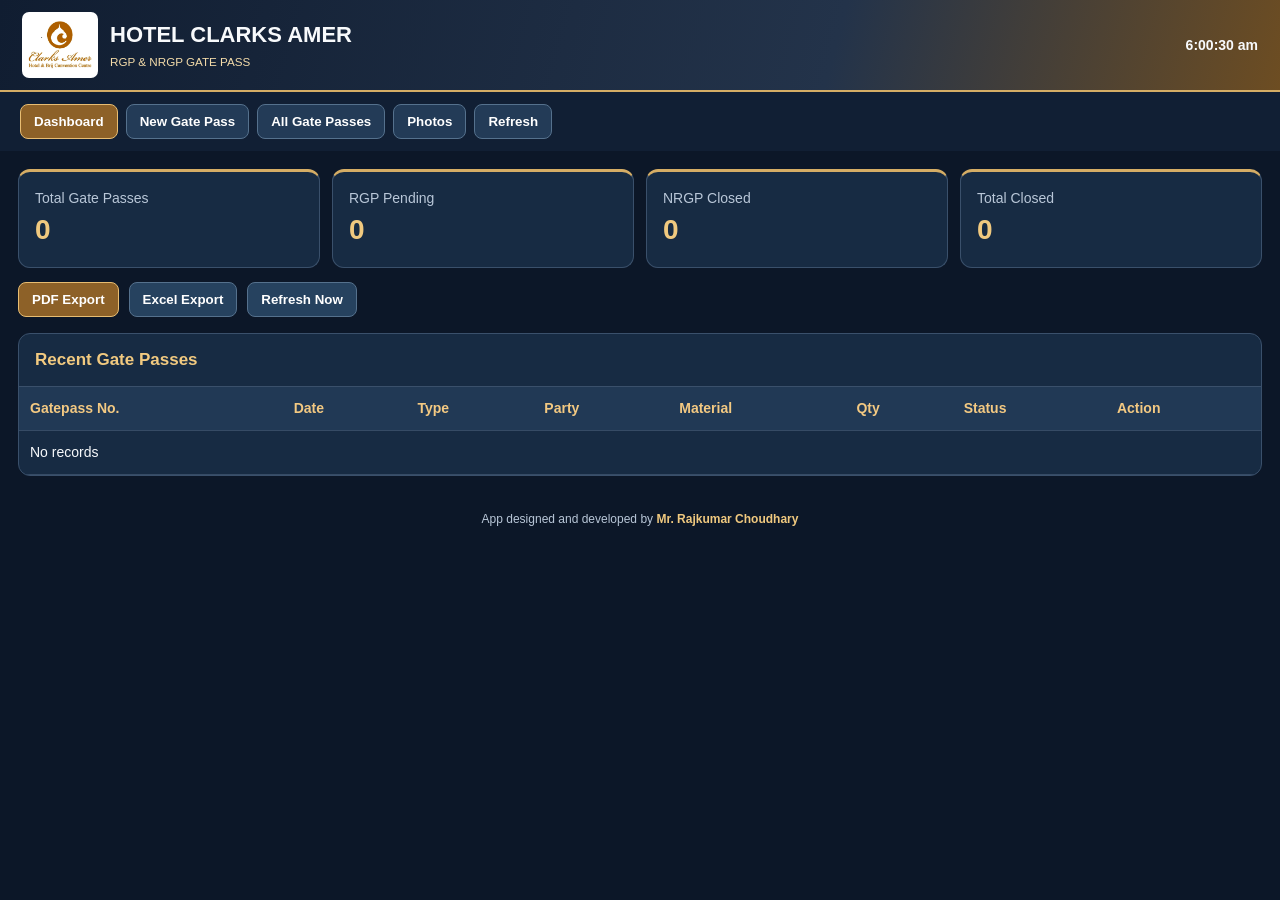
==== commit 6f7fb8d2: "Add files via upload" ====
--- a/index.html
+++ b/index.html
@@ -1,13 +1,13 @@
 <!doctype html><html><head><base target="_top"><meta charset="utf-8"><meta name="viewport" content="width=device-width,initial-scale=1"><title>Hotel Clarks Amer Gate Pass</title><style>
 :root{--navy:#101e32;--card:#172b43;--gold:#d5ad65;--line:#3a506b;--white:#f8fafc}*{box-sizing:border-box}body{margin:0;font:14px/1.5 Arial,sans-serif;background:#0c1728;color:var(--white)}header{display:flex;align-items:center;justify-content:space-between;gap:16px;padding:12px 22px;background:linear-gradient(105deg,#101d31,#23334a 65%,#6d4d22);border-bottom:2px solid var(--gold)}.brand{display:flex;align-items:center;gap:12px}.brand img{width:76px;height:66px;object-fit:contain;background:white;border-radius:7px;padding:4px}.brand h1{margin:0;font-size:22px}.brand small{color:#f3dba9}.tabs{display:flex;gap:8px;flex-wrap:wrap;padding:12px 20px;background:#111f34}.tabs button{background:#233b57}.tabs button.active,.gold{background:#8d6128!important;border-color:#e8bd72!important}button{background:#26425f;border:1px solid #55718d;border-radius:8px;color:#fff;padding:9px 13px;font-weight:bold;cursor:pointer}button:disabled{opacity:.5;cursor:wait}main{max-width:1350px;margin:auto;padding:18px}.stats{display:grid;grid-template-columns:repeat(4,minmax(0,1fr));gap:12px}.stat,.panel{border:1px solid var(--line);background:var(--card);border-radius:12px}.stat{padding:16px;border-top:3px solid var(--gold)}.stat span{display:block;color:#b9c7d8}.stat strong{font-size:28px;color:#f0c97f}.panel{margin-top:16px;overflow:hidden}.panel h2{font-size:17px;color:#f2ca80;margin:0;padding:13px 16px;border-bottom:1px solid var(--line)}.pad{padding:16px}.fields{display:grid;grid-template-columns:repeat(3,minmax(0,1fr));gap:13px}.field{display:flex;flex-direction:column;gap:5px}.field label{font-weight:bold;color:#d8e2ef}.field input,.field select,.field textarea{background:#0c192b;border:1px solid #516780;border-radius:7px;color:#fff;padding:10px;min-height:42px;width:100%}.field textarea{min-height:70px}.full{grid-column:1/-1}.actions{display:flex;gap:10px;flex-wrap:wrap;margin-top:16px}.preview{display:flex;gap:10px;flex-wrap:wrap;margin-top:8px}.preview img{width:110px;height:90px;object-fit:cover;border:1px solid var(--gold);border-radius:6px}.tablewrap{overflow:auto}table{border-collapse:collapse;width:100%;min-width:1000px}th,td{padding:11px;border-bottom:1px solid #364b65;text-align:left}th{background:#213955;color:#f3c982}tr:nth-child(even){background:#1a3049}.hidden{display:none!important}.toolbar{display:flex;gap:10px;flex-wrap:wrap;margin-bottom:14px}.toolbar input,.toolbar select{background:#0c192b;color:white;padding:10px;border:1px solid #526783;border-radius:7px}.pill{display:inline-block;border-radius:20px;padding:3px 10px;background:#704522;color:#ffe5a2}.pill.closed{background:#14583e;color:#a8f2cf}.gallery{display:grid;grid-template-columns:repeat(auto-fill,minmax(185px,1fr));gap:14px}.photo{background:#0d1d32;padding:10px;border-radius:10px;border:1px solid #3d536b}.photo img{width:100%;height:155px;object-fit:cover;cursor:pointer;border-radius:7px}.photo b{display:block;margin:6px 0}.muted{color:#afbed0}#notice{position:fixed;bottom:16px;right:16px;max-width:340px;background:#163c32;color:white;border:1px solid #57b58c;padding:12px;border-radius:8px;display:none;z-index:5}@media(max-width:760px){.fields{grid-template-columns:repeat(2,1fr)}.stats{grid-template-columns:repeat(2,1fr)}.brand h1{font-size:17px}}@media(max-width:520px){.fields{grid-template-columns:1fr}.brand img{width:58px;height:54px}main{padding:9px}}@media print{header,.tabs,.actions,.toolbar{display:none!important}body{background:white;color:black}}
-</style>
+.dashboard-export{margin:14px 0 4px}.app-credit{text-align:center;color:#b9c7d8;padding:16px 8px 22px;font-size:12px}.app-credit strong{color:#f0c97f}@media print{.dashboard-export,.app-credit{display:none!important}}</style>
 </head><body>
-<header><div class="brand"><img id="hotelLogo" src="./assets/logo.png" alt="Hotel Clarks Amer"><div><h1>HOTEL CLARKS AMER</h1><small>RGP & NRGP GATE PASS</small></div></div><strong id="clock"></strong></header>
+<header><div class="brand"><img id="hotelLogo" src="[data-uri]" alt="Hotel Clarks Amer"><div><h1>HOTEL CLARKS AMER</h1><small>RGP & NRGP GATE PASS</small></div></div><strong id="clock"></strong></header>
 <nav class="tabs"><button class="active" data-page="dashboard" onclick="page('dashboard')">Dashboard</button><button data-page="create" onclick="page('create')">New Gate Pass</button><button data-page="register" onclick="page('register')">All Gate Passes</button><button data-page="photos" onclick="page('photos')">Photos</button><button onclick="load()">Refresh</button></nav>
-<main><section id="dashboard"><div class="stats"><div class="stat"><span>Total Gate Passes</span><strong id="total">0</strong></div><div class="stat"><span>RGP Pending</span><strong id="pending">0</strong></div><div class="stat"><span>NRGP Closed</span><strong id="nrgp">0</strong></div><div class="stat"><span>Total Closed</span><strong id="closed">0</strong></div></div><div class="panel"><h2>Recent Gate Passes</h2><div class="tablewrap"><table><thead><tr><th>Gatepass No.</th><th>Date</th><th>Type</th><th>Party</th><th>Material</th><th>Qty</th><th>Status</th><th>Action</th></tr></thead><tbody id="recent"></tbody></table></div></div></section>
+<main><section id="dashboard"><div class="stats"><div class="stat"><span>Total Gate Passes</span><strong id="total">0</strong></div><div class="stat"><span>RGP Pending</span><strong id="pending">0</strong></div><div class="stat"><span>NRGP Closed</span><strong id="nrgp">0</strong></div><div class="stat"><span>Total Closed</span><strong id="closed">0</strong></div></div><div class="actions dashboard-export"><button class="gold" type="button" onclick="exportPDF()">PDF Export</button><button type="button" onclick="exportExcel()">Excel Export</button><button type="button" onclick="load()">Refresh Now</button></div><div class="panel"><h2>Recent Gate Passes</h2><div class="tablewrap"><table><thead><tr><th>Gatepass No.</th><th>Date</th><th>Type</th><th>Party</th><th>Material</th><th>Qty</th><th>Status</th><th>Action</th></tr></thead><tbody id="recent"></tbody></table></div></div></section>
 <section id="create" class="hidden"><div class="panel"><h2>Security Gate Pass Entry</h2><div class="pad"><form id="gateForm"><div class="fields"><div class="field full"><label>Gate Pass Image / Photo *</label><input id="gatePhoto" type="file" accept="image/*" required><div class="preview" id="mainPreview"></div></div><div class="field"><label>Gatepass Type *</label><select id="type" required><option value="">Select RGP / NRGP</option><option>RGP</option><option>NRGP</option></select></div><div class="field"><label>Gatepass No. *</label><input id="number" required></div><div class="field"><label>Date *</label><input id="date" type="date" required></div><div class="field"><label>Out Time *</label><input id="outTime" type="time" required></div><div class="field"><label>Party Name *</label><input id="party" required></div><div class="field"><label>Material Name *</label><input id="material" required></div><div class="field"><label>Qty *</label><input id="qty" type="number" min="0.01" step="0.01" required></div><div class="field"><label>Taken By *</label><input id="takenBy" required></div><div class="field"><label>By Hand / Vehicle *</label><select id="mode"><option>By Hand</option><option>Vehicle</option></select></div><div class="field vehicleField hidden"><label>Vehicle No. *</label><input id="vehicle"></div><div class="field vehicleField hidden"><label>Driver Name</label><input id="driver"></div><div class="field"><label>Department</label><select id="department"><option>Engineering</option><option>Security</option><option>Housekeeping</option><option>F&B</option><option>Stores</option><option>IT</option><option>Purchase</option><option>Front Office</option><option>Other</option></select></div><div class="field full"><label>Remarks</label><textarea id="remarks"></textarea></div><div class="field full"><label>Additional Photos (Optional)</label><input id="extraPhotos" type="file" accept="image/*" multiple><div class="preview" id="extraPreview"></div></div></div><div class="actions"><button class="gold" type="submit" id="saveBtn">Save Gate Pass</button><button type="button" onclick="resetForm()">Clear</button></div></form></div></div></section>
 <section id="register" class="hidden"><div class="panel"><h2>Gate Pass Register</h2><div class="pad"><div class="toolbar"><input id="search" placeholder="Search" oninput="render()"><select id="filterType" onchange="render()"><option value="">All Types</option><option>RGP</option><option>NRGP</option></select><select id="filterStatus" onchange="render()"><option value="">All Status</option><option>Pending</option><option>Closed</option></select></div></div><div class="tablewrap"><table><thead><tr><th>No.</th><th>Date / Out Time</th><th>Type</th><th>Party</th><th>Material</th><th>Qty</th><th>Received</th><th>Taken By</th><th>Movement</th><th>Driver</th><th>Remarks</th><th>Status</th><th>Photo</th><th>Action</th></tr></thead><tbody id="records"></tbody></table></div></div></section>
-<section id="photos" class="hidden"><div class="panel"><h2>Gate Pass Photos</h2><div class="pad"><div class="toolbar"><button onclick="photoType='';renderPhotos()">All</button><button onclick="photoType='RGP';renderPhotos()">RGP</button><button onclick="photoType='NRGP';renderPhotos()">NRGP</button></div><div class="gallery" id="gallery"></div></div></div></section></main><div id="notice"></div>
+<section id="photos" class="hidden"><div class="panel"><h2>Gate Pass Photos</h2><div class="pad"><div class="toolbar"><button onclick="photoType='';renderPhotos()">All</button><button onclick="photoType='RGP';renderPhotos()">RGP</button><button onclick="photoType='NRGP';renderPhotos()">NRGP</button></div><div class="gallery" id="gallery"></div></div></div></section></main><footer class="app-credit">App designed and developed by <strong>Mr. Rajkumar Choudhary</strong></footer><div id="notice"></div>
 <script>
 const $=id=>document.getElementById(id),K=['number','date','outTime','type','party','material','qty','takenBy','mode','vehicle','driver','remarks','department'];let records=[],mainPhoto=null,extras=[],photoType='';const demo=typeof google==='undefined'||!google.script||!google.script.run;
 function alertBox(t){$('notice').textContent=t;$('notice').style.display='block';setTimeout(()=>$('notice').style.display='none',4000)}function esc(v){return String(v??'').replace(/[&<>"']/g,c=>({'&':'&amp;','<':'&lt;','>':'&gt;','"':'&quot;',"'":'&#39;'}[c]))}function now(){const d=new Date();$('date').value=`${d.getFullYear()}-${String(d.getMonth()+1).padStart(2,'0')}-${String(d.getDate()).padStart(2,'0')}`;$('outTime').value=d.toTimeString().slice(0,5)}now();setInterval(()=>$('clock').textContent=new Date().toLocaleTimeString('en-IN'),1000);
@@ -19,7 +19,24 @@
 $('extraPhotos').onchange=async e=>{extras=[];$('extraPreview').innerHTML='';for(const f of [...e.target.files].slice(0,4)){let im=await resize(f);extras.push(im);$('extraPreview').insertAdjacentHTML('beforeend',`<img src="${im.data}" alt="Attachment">`)}};
 $('mode').onchange=()=>{const v=$('mode').value==='Vehicle';document.querySelectorAll('.vehicleField').forEach(e=>e.classList.toggle('hidden',!v));$('vehicle').required=v};
 function resetForm(){$('gateForm').reset();mainPhoto=null;extras=[];$('mainPreview').innerHTML='';$('extraPreview').innerHTML='';document.querySelectorAll('.vehicleField').forEach(e=>e.classList.add('hidden'));now()}
-$('gateForm').onsubmit=async e=>{e.preventDefault();if(!mainPhoto)return alertBox('Upload gate pass photo');if(!$('type').value)return alertBox('Select RGP or NRGP');const p=Object.fromEntries(K.map(k=>[k,$(k).value]));p.photo=mainPhoto;p.extras=extras;p.qty=Number(p.qty);$('saveBtn').disabled=true;try{if(demo){if(records.some(x=>x['Gatepass No']===p.number))throw Error('Duplicate gatepass number');records.unshift({'Gatepass No':p.number,'Date':p.date,'Out Time':p.outTime,'Gatepass Type':p.type,'Party Name':p.party,'Material Name':p.material,'Qty':p.qty,'Taken By':p.takenBy,'Movement Mode':p.mode,'Vehicle No':p.vehicle,'Driver Name':p.driver,'Remarks':p.remarks,'Department':p.department,'Status':p.type==='NRGP'?'Closed':'Pending','Received Qty':0,'Balance Qty':p.qty,'Gatepass Photo URL':p.photo.data,'Extra Photo URLs':p.extras.map(x=>x.data).join(','),'Gatepass Photo File ID':''});localStorage.setItem('clarks_demo_records',JSON.stringify(records))}else await server('createGatepass',p);alertBox('Gate pass saved');resetForm();await load();page('dashboard')}catch(err){alertBox(err.message)}finally{$('saveBtn').disabled=false}};
+$('gateForm').onsubmit=async e=>{e.preventDefault();if(!mainPhoto)return alertBox('Upload gate pass photo');if(!$('type').value)return alertBox('Select RGP or NRGP');const p=Object.fromEntries(K.map(k=>[k,$(k).value]));p.photo=mainPhoto;p.extras=extras;p.qty=Number(p.qty);$('saveBtn').disabled=true;try{if(demo){if(records.some(x=>x['Gatepass No']===p.number))throw Error('Duplicate gatepass number');records.unshift({'Gatepass No':p.number,'Date':p.date,'Out Time':p.outTime,'Gatepass Type':p.type,'Party Name':p.party,'Material Name':p.material,'Qty':p.qty,'Taken By':p.takenBy,'Movement Mode':p.mode,'Vehicle No':p.vehicle,'Driver Name':p.driver,'Remarks':p.remarks,'Department':p.department,'Status':p.type==='NRGP'?'Closed':'Pending','Received Qty':0,'Balance Qty':p.qty,'Gatepass Photo URL':p.photo.data,'Extra Photo URLs':p.extras.map(x=>x.data).join(','),'Gatepass Photo File ID':''});localStorage.setItem('clarks_demo_records',JSON.stringify(records))}else await server('createGatepass',p);alertBox('Gate pass saved');resetForm();await 
+function exportExcel(){
+ const cols=['Gatepass No','Date','Out Time','Gatepass Type','Party Name','Material Name','Qty','Taken By','Movement Mode','Vehicle No','Driver Name','Remarks','Department','Status','Received Qty','Balance Qty'];
+ const ex=v=>String(v??'').replace(/&/g,'&amp;').replace(/</g,'&lt;').replace(/>/g,'&gt;').replace(/"/g,'&quot;');
+ const table='<table border="1"><thead><tr>'+cols.map(c=>'<th>'+ex(c)+'</th>').join('')+'</tr></thead><tbody>'+records.map(r=>'<tr>'+cols.map(c=>'<td>'+ex(r[c])+'</td>').join('')+'</tr>').join('')+'</tbody></table>';
+ const blob=new Blob(['\ufeff','<html><head><meta charset="utf-8"></head><body><h2>Hotel Clarks Amer — Gate Pass Register</h2>'+table+'</body></html>'],{type:'application/vnd.ms-excel;charset=utf-8'});
+ const a=document.createElement('a');a.href=URL.createObjectURL(blob);a.download='Hotel_Clarks_Amer_Gatepass_Register.xls';document.body.appendChild(a);a.click();a.remove();setTimeout(()=>URL.revokeObjectURL(a.href),1500);
+}
+function exportPDF(){
+ const cols=['Gatepass No','Date','Out Time','Gatepass Type','Party Name','Material Name','Qty','Taken By','Movement Mode','Vehicle No','Driver Name','Remarks','Department','Status'];
+ const ex=v=>String(v??'').replace(/[&<>"']/g,c=>({'&':'&amp;','<':'&lt;','>':'&gt;','"':'&quot;',"'":'&#39;'}[c]));
+ const w=window.open('','_blank');if(!w)return alertBox('Allow pop-ups to export PDF');
+ const rows=records.map(r=>'<tr>'+cols.map(c=>'<td>'+ex(r[c])+'</td>').join('')+'</tr>').join('');
+ w.document.write(`<!doctype html><html><head><meta charset="utf-8"><title>Gate Pass Report</title><style>@page{size:A4 landscape;margin:12mm}body{font:11px Arial;color:#111}header{display:flex;align-items:center;gap:18px;border-bottom:2px solid #a8792e;padding:8px}header img{width:115px;height:70px;object-fit:contain}h1{font-size:19px;margin:0}table{border-collapse:collapse;width:100%;margin-top:14px}th,td{border:1px solid #555;padding:6px;text-align:left}th{background:#eee}.meta{margin:8px 0;font-size:11px}</style></head><body><header><img src="${logo_uri}"><div><h1>HOTEL CLARKS AMER JAIPUR</h1><b>RGP / NRGP GATE PASS REPORT</b></div></header><div class="meta">Generated: ${new Date().toLocaleString('en-IN')} | Total Records: ${records.length}</div><table><thead><tr>${cols.map(c=>'<th>'+c+'</th>').join('')}</tr></thead><tbody>${rows}</tbody></table><script>window.onload=()=>setTimeout(()=>window.print(),500)<\/script></body></html>`);
+ w.document.close();
+}
+
+load();page('dashboard')}catch(err){alertBox(err.message)}finally{$('saveBtn').disabled=false}};
 function tag(s){return `<span class="pill ${s==='Closed'?'closed':''}">${esc(s)}</span>`}function actions(r){const no=encodeURIComponent(r['Gatepass No']);return `${r['Status']==='Pending'?`<button onclick="receive('${no}')">Material In</button>`:''} <button onclick="printPass('${no}')">Print / PDF</button>`}
 function render(){const n=records;$('total').textContent=n.length;$('pending').textContent=n.filter(r=>r['Gatepass Type']==='RGP'&&r['Status']==='Pending').length;$('nrgp').textContent=n.filter(r=>r['Gatepass Type']==='NRGP'&&r['Status']==='Closed').length;$('closed').textContent=n.filter(r=>r['Status']==='Closed').length;
 $('recent').innerHTML=n.slice(0,8).map(r=>`<tr><td>${esc(r['Gatepass No'])}</td><td>${esc(r['Date'])}</td><td>${esc(r['Gatepass Type'])}</td><td>${esc(r['Party Name'])}</td><td>${esc(r['Material Name'])}</td><td>${esc(r['Qty'])}</td><td>${tag(r['Status'])}</td><td>${actions(r)}</td></tr>`).join('')||'<tr><td colspan="8">No records</td></tr>';
@@ -31,6 +48,9 @@
 function openPhotoWindow(src,no){const w=window.open('','_blank');if(!w)return alertBox('Allow pop-ups');w.document.write(`<title>${esc(no)}</title><body style="margin:0;background:#122138;text-align:center;color:white;font:16px Arial"><h3>${esc(no)}</h3><img src="${src}" style="max-width:95vw;max-height:85vh;object-fit:contain"></body>`);w.document.close()}
 function renderPhotos(){let list=records.filter(r=>!photoType||r['Gatepass Type']===photoType);$('gallery').innerHTML=list.map(r=>`<div class="photo"><div style="height:155px;display:grid;place-items:center;background:#24384f;border-radius:7px"><button onclick="viewPhoto('${encodeURIComponent(r['Gatepass No'])}')">View Photo</button></div><b>${esc(r['Gatepass No'])} · ${esc(r['Gatepass Type'])}</b><div>${esc(r['Party Name'])}</div><div>${tag(r['Status'])}</div></div>`).join('')}
 async function printPass(no){const r=byNo(no);if(!r)return;const w=window.open('','_blank');if(!w)return alertBox('Allow pop-ups');w.document.write('<h3>Preparing print...</h3>');try{let urls=[];if(demo){urls=[r['Gatepass Photo URL'],...(r['Extra Photo URLs']||'').split(',').filter(Boolean)]}else{for(const id of imageIds(r))urls.push(await getImage(id))}const html=printHTML(r,urls);w.document.open();w.document.write(html);w.document.close()}catch(e){w.document.write(esc(e.message))}}
-function printHTML(r,urls){const label=r['Gatepass Type']==='RGP'?'Gate Pass Returnable':'Gate Pass Non-Returnable';const line=(k,v)=>`<div><b>${k}</b> : ${esc(v||'—')}</div>`;return `<!doctype html><html><head><meta charset="utf-8"><title>${esc(r['Gatepass No'])}</title><style>@page{size:A4;margin:12mm}body{font:12px Arial;color:#111}.sheet{border:2px solid #222;padding:10px}.top{display:flex;align-items:center;justify-content:center;gap:18px;border-bottom:2px solid #333;padding-bottom:10px;text-align:center}.top h2{margin:3px}.top h3{margin:5px}.info{display:grid;grid-template-columns:1fr 1fr;gap:8px;padding:14px 5px;border-bottom:1px solid #333}.info div{padding:2px}table{width:100%;border-collapse:collapse;margin-top:10px}th,td{border:1px solid #333;padding:10px;text-align:left}.sign{display:grid;grid-template-columns:repeat(4,1fr);margin-top:14px}.sign div{height:100px;border:1px solid #333;padding:8px}.photos{page-break-before:always}.photos img{max-width:100%;max-height:42vh;display:block;margin:8px auto;object-fit:contain}.photos figure{border:1px solid #aaa;padding:8px;break-inside:avoid}@media print{.photos{break-before:page}}</style></head><body><div class="sheet"><div class="top"><img style="width:120px;height:80px;object-fit:contain" src="./assets/logo.png"><div><h2>Hotel Clarks Amer</h2><div>A Unit of UP Hotels Limited</div><div>Jawahar Lal Nehru Marg, Jaipur - 302018, Rajasthan</div><h3>${label}</h3></div></div><div class="info">${line('To / Party',r['Party Name'])}${line('GP No.',r['Gatepass No'])}${line('Department',r['Department'])}${line('GP Date',r['Date'])}${line('Out Time',r['Out Time'])}${line('Status',r['Status'])}${line('Taken By',r['Taken By'])}${line('Mode',r['Movement Mode'])}${line('Vehicle No.',r['Vehicle No'])}${line('Driver',r['Driver Name'])}</div><table><thead><tr><th>S No.</th><th>Description</th><th>UOM</th><th>Qty</th><th>Remarks</th></tr></thead><tbody><tr><td>1</td><td>${esc(r['Material Name'])}</td><td>Nos</td><td>${esc(r['Qty'])}</td><td>${esc(r['Remarks'])}</td></tr></tbody></table><div class="sign"><div>Requested By<br><br>Sign:</div><div>Head of Department<br><br>Sign:</div><div>Checked / Received By<br><br>Sign:</div><div>Security Dept<br><br>Sign:</div></div><div class="sign"><div>Vice President / General Manager</div><div>Head Finance</div></div></div>${urls.length?`<section class="photos"><h3>Gate Pass Photo Attachments</h3>${urls.map((u,i)=>`<figure><img src="${u}"><figcaption>Photo ${i+1}</figcaption></figure>`).join('')}</section>`:''}<script>window.onload=()=>setTimeout(()=>window.print(),700)<\/script></body></html>`}
+function printHTML(r,urls){const label=r['Gatepass Type']==='RGP'?'Gate Pass Returnable':'Gate Pass Non-Returnable';const line=(k,v)=>`<div><b>${k}</b> : ${esc(v||'—')}</div>`;return `<!doctype html><html><head><meta charset="utf-8"><title>${esc(r['Gatepass No'])}</title><style>@page{size:A4;margin:12mm}body{font:12px Arial;color:#111}.sheet{border:2px solid #222;padding:10px}.top{display:flex;align-items:center;justify-content:center;gap:18px;border-bottom:2px solid #333;padding-bottom:10px;text-align:center}.top h2{margin:3px}.top h3{margin:5px}.info{display:grid;grid-template-columns:1fr 1fr;gap:8px;padding:14px 5px;border-bottom:1px solid #333}.info div{padding:2px}table{width:100%;border-collapse:collapse;margin-top:10px}th,td{border:1px solid #333;padding:10px;text-align:left}.sign{display:grid;grid-template-columns:repeat(4,1fr);margin-top:14px}.sign div{height:100px;border:1px solid #333;padding:8px}.photos{page-break-before:always}.photos img{max-width:100%;max-height:42vh;display:block;margin:8px auto;object-fit:contain}.photos figure{border:1px solid #aaa;padding:8px;break-inside:avoid}@media print{.photos{break-before:page}}</style></head><body><div class="sheet"><div class="top"><img style="width:120px;height:80px;object-fit:contain" src="[data-uri]"><div><h2>Hotel Clarks Amer</h2><div>A Unit of UP Hotels Limited</div><div>Jawahar Lal Nehru Marg, Jaipur - 302018, Rajasthan</div><h3>${label}</h3></div></div><div class="info">${line('To / Party',r['Party Name'])}${line('GP No.',r['Gatepass No'])}${line('Department',r['Department'])}${line('GP Date',r['Date'])}${line('Out Time',r['Out Time'])}${line('Status',r['Status'])}${line('Taken By',r['Taken By'])}${line('Mode',r['Movement Mode'])}${line('Vehicle No.',r['Vehicle No'])}${line('Driver',r['Driver Name'])}</div><table><thead><tr><th>S No.</th><th>Description</th><th>UOM</th><th>Qty</th><th>Remarks</th></tr></thead><tbody><tr><td>1</td><td>${esc(r['Material Name'])}</td><td>Nos</td><td>${esc(r['Qty'])}</td><td>${esc(r['Remarks'])}</td></tr></tbody></table><div class="sign"><div>Requested By<br><br>Sign:</div><div>Head of Department<br><br>Sign:</div><div>Checked / Received By<br><br>Sign:</div><div>Security Dept<br><br>Sign:</div></div><div class="sign"><div>Vice President / General Manager</div><div>Head Finance</div></div></div>${urls.length?`<section class="photos"><h3>Gate Pass Photo Attachments</h3>${urls.map((u,i)=>`<figure><img src="${u}"><figcaption>Photo ${i+1}</figcaption></figure>`).join('')}</section>`:''}<script>window.onload=()=>setTimeout(()=>window.print(),700)<\/script></body></html>`}
 load();
+let __refreshBusy=false;
+function autoRefresh10Seconds(){if(__refreshBusy||document.hidden)return;__refreshBusy=true;Promise.resolve(load()).finally(()=>{__refreshBusy=false})}
+setInterval(autoRefresh10Seconds,10000); // AUTO_REFRESH_10_SECONDS
 </script></body></html>
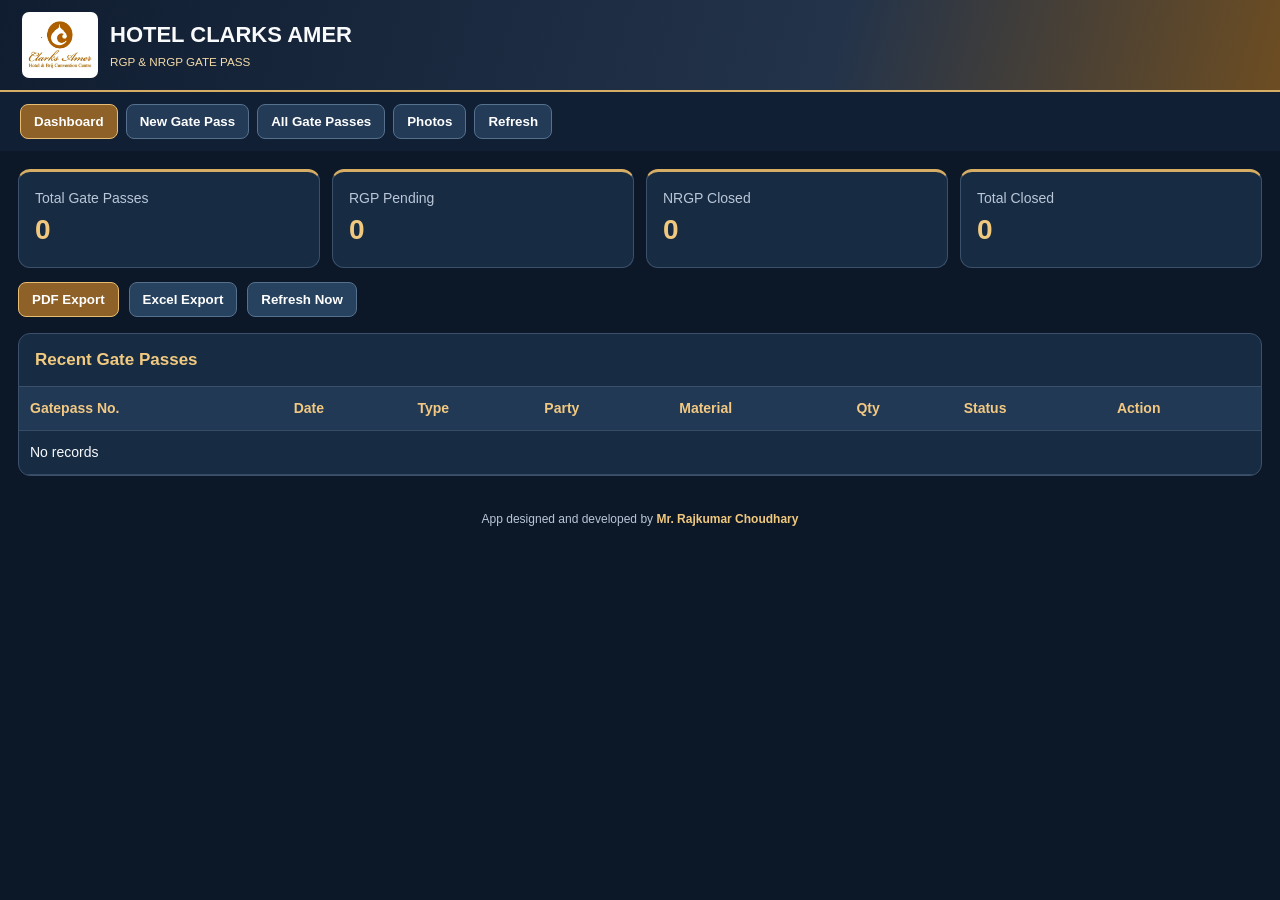
==== commit 9f8429a0: "Update print statement from 'Hello' to 'Goodbye'" ====
--- a/index.html
+++ b/index.html
@@ -1,13 +1,43 @@
-<!doctype html><html><head><base target="_top"><meta charset="utf-8"><meta name="viewport" content="width=device-width,initial-scale=1"><title>Hotel Clarks Amer Gate Pass</title><style>
+<!doctype html><html><head><base target="_top"><meta charset="utf-8"><meta name="viewport" content="width=device-width,initial-scale=1,viewport-fit=cover"><meta name="theme-color" content="#101e32"><meta name="apple-mobile-web-app-capable" content="yes"><meta name="apple-mobile-web-app-status-bar-style" content="black-translucent"><link rel="manifest" href="./manifest.webmanifest"><link rel="apple-touch-icon" href="./icons/icon-192.png"><title>Hotel Clarks Amer Gate Pass</title><style>
 :root{--navy:#101e32;--card:#172b43;--gold:#d5ad65;--line:#3a506b;--white:#f8fafc}*{box-sizing:border-box}body{margin:0;font:14px/1.5 Arial,sans-serif;background:#0c1728;color:var(--white)}header{display:flex;align-items:center;justify-content:space-between;gap:16px;padding:12px 22px;background:linear-gradient(105deg,#101d31,#23334a 65%,#6d4d22);border-bottom:2px solid var(--gold)}.brand{display:flex;align-items:center;gap:12px}.brand img{width:76px;height:66px;object-fit:contain;background:white;border-radius:7px;padding:4px}.brand h1{margin:0;font-size:22px}.brand small{color:#f3dba9}.tabs{display:flex;gap:8px;flex-wrap:wrap;padding:12px 20px;background:#111f34}.tabs button{background:#233b57}.tabs button.active,.gold{background:#8d6128!important;border-color:#e8bd72!important}button{background:#26425f;border:1px solid #55718d;border-radius:8px;color:#fff;padding:9px 13px;font-weight:bold;cursor:pointer}button:disabled{opacity:.5;cursor:wait}main{max-width:1350px;margin:auto;padding:18px}.stats{display:grid;grid-template-columns:repeat(4,minmax(0,1fr));gap:12px}.stat,.panel{border:1px solid var(--line);background:var(--card);border-radius:12px}.stat{padding:16px;border-top:3px solid var(--gold)}.stat span{display:block;color:#b9c7d8}.stat strong{font-size:28px;color:#f0c97f}.panel{margin-top:16px;overflow:hidden}.panel h2{font-size:17px;color:#f2ca80;margin:0;padding:13px 16px;border-bottom:1px solid var(--line)}.pad{padding:16px}.fields{display:grid;grid-template-columns:repeat(3,minmax(0,1fr));gap:13px}.field{display:flex;flex-direction:column;gap:5px}.field label{font-weight:bold;color:#d8e2ef}.field input,.field select,.field textarea{background:#0c192b;border:1px solid #516780;border-radius:7px;color:#fff;padding:10px;min-height:42px;width:100%}.field textarea{min-height:70px}.full{grid-column:1/-1}.actions{display:flex;gap:10px;flex-wrap:wrap;margin-top:16px}.preview{display:flex;gap:10px;flex-wrap:wrap;margin-top:8px}.preview img{width:110px;height:90px;object-fit:cover;border:1px solid var(--gold);border-radius:6px}.tablewrap{overflow:auto}table{border-collapse:collapse;width:100%;min-width:1000px}th,td{padding:11px;border-bottom:1px solid #364b65;text-align:left}th{background:#213955;color:#f3c982}tr:nth-child(even){background:#1a3049}.hidden{display:none!important}.toolbar{display:flex;gap:10px;flex-wrap:wrap;margin-bottom:14px}.toolbar input,.toolbar select{background:#0c192b;color:white;padding:10px;border:1px solid #526783;border-radius:7px}.pill{display:inline-block;border-radius:20px;padding:3px 10px;background:#704522;color:#ffe5a2}.pill.closed{background:#14583e;color:#a8f2cf}.gallery{display:grid;grid-template-columns:repeat(auto-fill,minmax(185px,1fr));gap:14px}.photo{background:#0d1d32;padding:10px;border-radius:10px;border:1px solid #3d536b}.photo img{width:100%;height:155px;object-fit:cover;cursor:pointer;border-radius:7px}.photo b{display:block;margin:6px 0}.muted{color:#afbed0}#notice{position:fixed;bottom:16px;right:16px;max-width:340px;background:#163c32;color:white;border:1px solid #57b58c;padding:12px;border-radius:8px;display:none;z-index:5}@media(max-width:760px){.fields{grid-template-columns:repeat(2,1fr)}.stats{grid-template-columns:repeat(2,1fr)}.brand h1{font-size:17px}}@media(max-width:520px){.fields{grid-template-columns:1fr}.brand img{width:58px;height:54px}main{padding:9px}}@media print{header,.tabs,.actions,.toolbar{display:none!important}body{background:white;color:black}}
-.dashboard-export{margin:14px 0 4px}.app-credit{text-align:center;color:#b9c7d8;padding:16px 8px 22px;font-size:12px}.app-credit strong{color:#f0c97f}@media print{.dashboard-export,.app-credit{display:none!important}}</style>
+.dashboard-export{margin:14px 0 4px}.app-credit{text-align:center;color:#b9c7d8;padding:16px 8px 22px;font-size:12px}.app-credit strong{color:#f0c97f}@media print{.dashboard-export,.app-credit{display:none!important}}.pwa-install{background:linear-gradient(120deg,#a8752c,#e2bd78)!important;color:#101e32!important}
+@media(max-width:700px){header{padding:10px 12px;align-items:flex-start}.brand img{width:58px;height:52px}.brand h1{font-size:16px}.tabs{position:sticky;top:0;z-index:20;overflow-x:auto;flex-wrap:nowrap;padding:8px}.tabs button{white-space:nowrap;font-size:12px;padding:9px 11px}main{padding:10px}.stats{grid-template-columns:repeat(2,minmax(0,1fr))}.stat{padding:12px}.stat strong{font-size:22px}}
+@media(display-mode:standalone){body{padding-top:env(safe-area-inset-top);padding-bottom:env(safe-area-inset-bottom)}header{padding-top:calc(10px + env(safe-area-inset-top))}}
+ 
+.receive-overlay{position:fixed;inset:0;background:#000b;z-index:1000;display:grid;place-items:center;padding:16px}
+.receive-overlay.hidden{display:none!important}.receive-card{width:min(560px,100%);max-height:92vh;overflow:auto;background:#172b43;border:1px solid #d5ad65;border-radius:14px;padding:18px;box-shadow:0 20px 60px #0009}
+.receive-title{display:flex;align-items:center;justify-content:space-between;gap:12px;border-bottom:1px solid #3a506b;padding-bottom:10px;margin-bottom:14px}.receive-title h2{margin:0;color:#f0c97f;font-size:18px}
+.receive-summary{display:grid;grid-template-columns:repeat(4,1fr);gap:8px;margin-bottom:14px}.receive-summary div{background:#0c1728;border:1px solid #3a506b;border-radius:8px;padding:9px}.receive-summary small{display:block;color:#b9c7d8;font-size:11px}.receive-summary b{display:block;color:#f0c97f;font-size:19px}
+.receive-card form{display:grid;gap:7px}.receive-card label{font-weight:bold;color:#e8d4ae}.receive-card input,.receive-card textarea{width:100%;padding:10px;border-radius:7px;border:1px solid #55718d;background:#0c1728;color:#fff}.receive-actions{display:flex;justify-content:flex-end;gap:9px;margin-top:12px}
+@media(max-width:500px){.receive-summary{grid-template-columns:repeat(2,1fr)}}
+</style>
 </head><body>
 <header><div class="brand"><img id="hotelLogo" src="[data-uri]" alt="Hotel Clarks Amer"><div><h1>HOTEL CLARKS AMER</h1><small>RGP & NRGP GATE PASS</small></div></div><strong id="clock"></strong></header>
 <nav class="tabs"><button class="active" data-page="dashboard" onclick="page('dashboard')">Dashboard</button><button data-page="create" onclick="page('create')">New Gate Pass</button><button data-page="register" onclick="page('register')">All Gate Passes</button><button data-page="photos" onclick="page('photos')">Photos</button><button onclick="load()">Refresh</button></nav>
 <main><section id="dashboard"><div class="stats"><div class="stat"><span>Total Gate Passes</span><strong id="total">0</strong></div><div class="stat"><span>RGP Pending</span><strong id="pending">0</strong></div><div class="stat"><span>NRGP Closed</span><strong id="nrgp">0</strong></div><div class="stat"><span>Total Closed</span><strong id="closed">0</strong></div></div><div class="actions dashboard-export"><button class="gold" type="button" onclick="exportPDF()">PDF Export</button><button type="button" onclick="exportExcel()">Excel Export</button><button type="button" onclick="load()">Refresh Now</button></div><div class="panel"><h2>Recent Gate Passes</h2><div class="tablewrap"><table><thead><tr><th>Gatepass No.</th><th>Date</th><th>Type</th><th>Party</th><th>Material</th><th>Qty</th><th>Status</th><th>Action</th></tr></thead><tbody id="recent"></tbody></table></div></div></section>
 <section id="create" class="hidden"><div class="panel"><h2>Security Gate Pass Entry</h2><div class="pad"><form id="gateForm"><div class="fields"><div class="field full"><label>Gate Pass Image / Photo *</label><input id="gatePhoto" type="file" accept="image/*" required><div class="preview" id="mainPreview"></div></div><div class="field"><label>Gatepass Type *</label><select id="type" required><option value="">Select RGP / NRGP</option><option>RGP</option><option>NRGP</option></select></div><div class="field"><label>Gatepass No. *</label><input id="number" required></div><div class="field"><label>Date *</label><input id="date" type="date" required></div><div class="field"><label>Out Time *</label><input id="outTime" type="time" required></div><div class="field"><label>Party Name *</label><input id="party" required></div><div class="field"><label>Material Name *</label><input id="material" required></div><div class="field"><label>Qty *</label><input id="qty" type="number" min="0.01" step="0.01" required></div><div class="field"><label>Taken By *</label><input id="takenBy" required></div><div class="field"><label>By Hand / Vehicle *</label><select id="mode"><option>By Hand</option><option>Vehicle</option></select></div><div class="field vehicleField hidden"><label>Vehicle No. *</label><input id="vehicle"></div><div class="field vehicleField hidden"><label>Driver Name</label><input id="driver"></div><div class="field"><label>Department</label><select id="department"><option>Engineering</option><option>Security</option><option>Housekeeping</option><option>F&B</option><option>Stores</option><option>IT</option><option>Purchase</option><option>Front Office</option><option>Other</option></select></div><div class="field full"><label>Remarks</label><textarea id="remarks"></textarea></div><div class="field full"><label>Additional Photos (Optional)</label><input id="extraPhotos" type="file" accept="image/*" multiple><div class="preview" id="extraPreview"></div></div></div><div class="actions"><button class="gold" type="submit" id="saveBtn">Save Gate Pass</button><button type="button" onclick="resetForm()">Clear</button></div></form></div></div></section>
-<section id="register" class="hidden"><div class="panel"><h2>Gate Pass Register</h2><div class="pad"><div class="toolbar"><input id="search" placeholder="Search" oninput="render()"><select id="filterType" onchange="render()"><option value="">All Types</option><option>RGP</option><option>NRGP</option></select><select id="filterStatus" onchange="render()"><option value="">All Status</option><option>Pending</option><option>Closed</option></select></div></div><div class="tablewrap"><table><thead><tr><th>No.</th><th>Date / Out Time</th><th>Type</th><th>Party</th><th>Material</th><th>Qty</th><th>Received</th><th>Taken By</th><th>Movement</th><th>Driver</th><th>Remarks</th><th>Status</th><th>Photo</th><th>Action</th></tr></thead><tbody id="records"></tbody></table></div></div></section>
-<section id="photos" class="hidden"><div class="panel"><h2>Gate Pass Photos</h2><div class="pad"><div class="toolbar"><button onclick="photoType='';renderPhotos()">All</button><button onclick="photoType='RGP';renderPhotos()">RGP</button><button onclick="photoType='NRGP';renderPhotos()">NRGP</button></div><div class="gallery" id="gallery"></div></div></div></section></main><footer class="app-credit">App designed and developed by <strong>Mr. Rajkumar Choudhary</strong></footer><div id="notice"></div>
+<section id="register" class="hidden"><div class="panel"><h2>Gate Pass Register</h2><div class="pad"><div class="toolbar"><input id="search" placeholder="Search" oninput="render()"><select id="filterType" onchange="render()"><option value="">All Types</option><option>RGP</option><option>NRGP</option></select><select id="filterStatus" onchange="render()"><option value="">All Status</option><option>Pending</option><option>Closed</option></select></div></div><div class="tablewrap"><table><thead><tr><th>No.</th><th>Date / Out Time</th><th>Type</th><th>Party</th><th>Material</th><th>Qty</th><th>Actual Qty</th><th>Received Qty</th><th>Balance Qty</th><th>In Date</th><th>In Time</th><th>Received By</th><th>Taken By</th><th>Movement</th><th>Driver</th><th>Remarks</th><th>Status</th><th>Photo</th><th>Action</th></tr></thead><tbody id="records"></tbody></table></div></div></section>
+<section id="photos" class="hidden"><div class="panel"><h2>Gate Pass Photos</h2><div class="pad"><div class="toolbar"><button onclick="photoType='';renderPhotos()">All</button><button onclick="photoType='RGP';renderPhotos()">RGP</button><button onclick="photoType='NRGP';renderPhotos()">NRGP</button></div><div class="gallery" id="gallery"></div></div></div></section></main>
+<div id="receiveModal" class="receive-overlay hidden">
+ <div class="receive-card">
+  <div class="receive-title"><h2>Material Inward / Received Entry</h2><button type="button" onclick="closeReceive()">✕</button></div>
+  <div class="receive-summary">
+   <div><small>Gatepass No.</small><b id="recvPassNo">—</b></div>
+   <div><small>Actual Qty</small><b id="recvActual">0</b></div>
+   <div><small>Already Received</small><b id="recvAlready">0</b></div>
+   <div><small>Balance Qty</small><b id="recvBalance">0</b></div>
+  </div>
+  <form id="receiveForm">
+   <label>Received Qty *</label><input id="recvQty" type="number" min="0.01" step="0.01" required>
+   <label>Security Personnel Name *</label><input id="recvBy" required placeholder="Enter security staff name">
+   <label>Received Date</label><input id="recvDate" readonly>
+   <label>Received Time</label><input id="recvTime" readonly>
+   <label>Remarks</label><textarea id="recvRemarks" rows="2"></textarea>
+   <div class="receive-actions"><button type="button" onclick="closeReceive()">Cancel</button><button class="gold" id="receiveSubmit" type="submit">Save Material In</button></div>
+  </form>
+ </div>
+</div>
+<footer class="app-credit">App designed and developed by <strong>Mr. Rajkumar Choudhary</strong></footer><div id="notice"></div>
 <script>
 const $=id=>document.getElementById(id),K=['number','date','outTime','type','party','material','qty','takenBy','mode','vehicle','driver','remarks','department'];let records=[],mainPhoto=null,extras=[],photoType='';const demo=typeof google==='undefined'||!google.script||!google.script.run;
 function alertBox(t){$('notice').textContent=t;$('notice').style.display='block';setTimeout(()=>$('notice').style.display='none',4000)}function esc(v){return String(v??'').replace(/[&<>"']/g,c=>({'&':'&amp;','<':'&lt;','>':'&gt;','"':'&quot;',"'":'&#39;'}[c]))}function now(){const d=new Date();$('date').value=`${d.getFullYear()}-${String(d.getMonth()+1).padStart(2,'0')}-${String(d.getDate()).padStart(2,'0')}`;$('outTime').value=d.toTimeString().slice(0,5)}now();setInterval(()=>$('clock').textContent=new Date().toLocaleTimeString('en-IN'),1000);
@@ -19,30 +49,50 @@
 $('extraPhotos').onchange=async e=>{extras=[];$('extraPreview').innerHTML='';for(const f of [...e.target.files].slice(0,4)){let im=await resize(f);extras.push(im);$('extraPreview').insertAdjacentHTML('beforeend',`<img src="${im.data}" alt="Attachment">`)}};
 $('mode').onchange=()=>{const v=$('mode').value==='Vehicle';document.querySelectorAll('.vehicleField').forEach(e=>e.classList.toggle('hidden',!v));$('vehicle').required=v};
 function resetForm(){$('gateForm').reset();mainPhoto=null;extras=[];$('mainPreview').innerHTML='';$('extraPreview').innerHTML='';document.querySelectorAll('.vehicleField').forEach(e=>e.classList.add('hidden'));now()}
-$('gateForm').onsubmit=async e=>{e.preventDefault();if(!mainPhoto)return alertBox('Upload gate pass photo');if(!$('type').value)return alertBox('Select RGP or NRGP');const p=Object.fromEntries(K.map(k=>[k,$(k).value]));p.photo=mainPhoto;p.extras=extras;p.qty=Number(p.qty);$('saveBtn').disabled=true;try{if(demo){if(records.some(x=>x['Gatepass No']===p.number))throw Error('Duplicate gatepass number');records.unshift({'Gatepass No':p.number,'Date':p.date,'Out Time':p.outTime,'Gatepass Type':p.type,'Party Name':p.party,'Material Name':p.material,'Qty':p.qty,'Taken By':p.takenBy,'Movement Mode':p.mode,'Vehicle No':p.vehicle,'Driver Name':p.driver,'Remarks':p.remarks,'Department':p.department,'Status':p.type==='NRGP'?'Closed':'Pending','Received Qty':0,'Balance Qty':p.qty,'Gatepass Photo URL':p.photo.data,'Extra Photo URLs':p.extras.map(x=>x.data).join(','),'Gatepass Photo File ID':''});localStorage.setItem('clarks_demo_records',JSON.stringify(records))}else await server('createGatepass',p);alertBox('Gate pass saved');resetForm();await 
-function exportExcel(){
- const cols=['Gatepass No','Date','Out Time','Gatepass Type','Party Name','Material Name','Qty','Taken By','Movement Mode','Vehicle No','Driver Name','Remarks','Department','Status','Received Qty','Balance Qty'];
- const ex=v=>String(v??'').replace(/&/g,'&amp;').replace(/</g,'&lt;').replace(/>/g,'&gt;').replace(/"/g,'&quot;');
- const table='<table border="1"><thead><tr>'+cols.map(c=>'<th>'+ex(c)+'</th>').join('')+'</tr></thead><tbody>'+records.map(r=>'<tr>'+cols.map(c=>'<td>'+ex(r[c])+'</td>').join('')+'</tr>').join('')+'</tbody></table>';
- const blob=new Blob(['\ufeff','<html><head><meta charset="utf-8"></head><body><h2>Hotel Clarks Amer — Gate Pass Register</h2>'+table+'</body></html>'],{type:'application/vnd.ms-excel;charset=utf-8'});
- const a=document.createElement('a');a.href=URL.createObjectURL(blob);a.download='Hotel_Clarks_Amer_Gatepass_Register.xls';document.body.appendChild(a);a.click();a.remove();setTimeout(()=>URL.revokeObjectURL(a.href),1500);
-}
-function exportPDF(){
- const cols=['Gatepass No','Date','Out Time','Gatepass Type','Party Name','Material Name','Qty','Taken By','Movement Mode','Vehicle No','Driver Name','Remarks','Department','Status'];
- const ex=v=>String(v??'').replace(/[&<>"']/g,c=>({'&':'&amp;','<':'&lt;','>':'&gt;','"':'&quot;',"'":'&#39;'}[c]));
- const w=window.open('','_blank');if(!w)return alertBox('Allow pop-ups to export PDF');
- const rows=records.map(r=>'<tr>'+cols.map(c=>'<td>'+ex(r[c])+'</td>').join('')+'</tr>').join('');
- w.document.write(`<!doctype html><html><head><meta charset="utf-8"><title>Gate Pass Report</title><style>@page{size:A4 landscape;margin:12mm}body{font:11px Arial;color:#111}header{display:flex;align-items:center;gap:18px;border-bottom:2px solid #a8792e;padding:8px}header img{width:115px;height:70px;object-fit:contain}h1{font-size:19px;margin:0}table{border-collapse:collapse;width:100%;margin-top:14px}th,td{border:1px solid #555;padding:6px;text-align:left}th{background:#eee}.meta{margin:8px 0;font-size:11px}</style></head><body><header><img src="${logo_uri}"><div><h1>HOTEL CLARKS AMER JAIPUR</h1><b>RGP / NRGP GATE PASS REPORT</b></div></header><div class="meta">Generated: ${new Date().toLocaleString('en-IN')} | Total Records: ${records.length}</div><table><thead><tr>${cols.map(c=>'<th>'+c+'</th>').join('')}</tr></thead><tbody>${rows}</tbody></table><script>window.onload=()=>setTimeout(()=>window.print(),500)<\/script></body></html>`);
- w.document.close();
-}
-
-load();page('dashboard')}catch(err){alertBox(err.message)}finally{$('saveBtn').disabled=false}};
+$('gateForm').onsubmit=async e=>{
+ e.preventDefault();
+ if(!mainPhoto)return alertBox('Upload gate pass photo');
+ if(!$('type').value)return alertBox('Select RGP or NRGP');
+ const p=Object.fromEntries(K.map(k=>[k,$(k).value]));
+ p.photo=mainPhoto;p.extras=extras;p.qty=Number(p.qty);
+ $('saveBtn').disabled=true;
+ try{
+  if(demo)throw Error('Google Sheets connection is not active. Open the deployed Google Apps Script Web App URL to save gate passes. GitHub Pages is only the static PWA front end.');
+  await server('createGatepass',p);
+  alertBox('Gate pass saved to Google Sheets');resetForm();await load();page('dashboard');
+ }catch(err){alertBox(err.message)}finally{$('saveBtn').disabled=false}
+};
+load();page('dashboard');
 function tag(s){return `<span class="pill ${s==='Closed'?'closed':''}">${esc(s)}</span>`}function actions(r){const no=encodeURIComponent(r['Gatepass No']);return `${r['Status']==='Pending'?`<button onclick="receive('${no}')">Material In</button>`:''} <button onclick="printPass('${no}')">Print / PDF</button>`}
 function render(){const n=records;$('total').textContent=n.length;$('pending').textContent=n.filter(r=>r['Gatepass Type']==='RGP'&&r['Status']==='Pending').length;$('nrgp').textContent=n.filter(r=>r['Gatepass Type']==='NRGP'&&r['Status']==='Closed').length;$('closed').textContent=n.filter(r=>r['Status']==='Closed').length;
 $('recent').innerHTML=n.slice(0,8).map(r=>`<tr><td>${esc(r['Gatepass No'])}</td><td>${esc(r['Date'])}</td><td>${esc(r['Gatepass Type'])}</td><td>${esc(r['Party Name'])}</td><td>${esc(r['Material Name'])}</td><td>${esc(r['Qty'])}</td><td>${tag(r['Status'])}</td><td>${actions(r)}</td></tr>`).join('')||'<tr><td colspan="8">No records</td></tr>';
 const q=$('search').value.toLowerCase(),t=$('filterType').value,s=$('filterStatus').value;const filtered=n.filter(r=>(!t||r['Gatepass Type']===t)&&(!s||r['Status']===s)&&(!q||[r['Gatepass No'],r['Party Name'],r['Material Name']].join(' ').toLowerCase().includes(q)));
-$('records').innerHTML=filtered.map(r=>`<tr><td>${esc(r['Gatepass No'])}</td><td>${esc(r['Date'])} ${esc(r['Out Time'])}</td><td>${esc(r['Gatepass Type'])}</td><td>${esc(r['Party Name'])}</td><td>${esc(r['Material Name'])}</td><td>${esc(r['Qty'])}</td><td>${esc(r['Received Qty'])}</td><td>${esc(r['Taken By'])}</td><td>${esc(r['Movement Mode']==='Vehicle'?r['Vehicle No']:'By Hand')}</td><td>${esc(r['Driver Name'])}</td><td>${esc(r['Remarks'])}</td><td>${tag(r['Status'])}</td><td><button onclick="viewPhoto('${encodeURIComponent(r['Gatepass No'])}')">Photo</button></td><td>${actions(r)}</td></tr>`).join('')||'<tr><td colspan="14">No records</td></tr>';renderPhotos()}
-function byNo(encoded){return records.find(r=>String(r['Gatepass No'])===decodeURIComponent(encoded))}function receive(no){const r=byNo(no);if(!r)return;const balance=Number(r['Balance Qty']),raw=prompt(`Material received quantity (Balance ${balance}):`,balance);if(raw===null)return;const qty=Number(raw);if(!Number.isFinite(qty)||qty<=0||qty>balance)return alertBox('Invalid received quantity');const by=prompt('Received By:','Security')||'Security',remarks=prompt('Remarks:','')||'';const p={number:r['Gatepass No'],qty,by,remarks};if(demo){r['Received Qty']=Number(r['Received Qty'])+qty;r['Balance Qty']=balance-qty;r['Status']=r['Balance Qty']===0?'Closed':'Pending';localStorage.setItem('clarks_demo_records',JSON.stringify(records));render();alertBox('Material received')}else server('receiveMaterial',p).then(()=>load()).then(()=>alertBox('Material received')).catch(e=>alertBox(e.message))}
+$('records').innerHTML=filtered.map(r=>`<tr><td>${esc(r['Gatepass No'])}</td><td>${esc(r['Date'])} ${esc(r['Out Time'])}</td><td>${esc(r['Gatepass Type'])}</td><td>${esc(r['Party Name'])}</td><td>${esc(r['Material Name'])}</td><td>${esc(r['Qty'])}</td><td>${esc(r['Received Qty'])}</td><td>${esc(r['Balance Qty'])}</td><td>${esc(r['In Date'])}</td><td>${esc(r['In Time'])}</td><td>${esc(r['Received By'])}</td><td>${esc(r['Taken By'])}</td><td>${esc(r['Movement Mode']==='Vehicle'?r['Vehicle No']:'By Hand')}</td><td>${esc(r['Driver Name'])}</td><td>${esc(r['Remarks'])}</td><td>${tag(r['Status'])}</td><td><button onclick="viewPhoto('${encodeURIComponent(r['Gatepass No'])}')">Photo</button></td><td>${actions(r)}</td></tr>`).join('')||'<tr><td colspan="18">No records</td></tr>';renderPhotos()}
+function byNo(encoded){return records.find(r=>String(r['Gatepass No'])===decodeURIComponent(encoded))}
+let receiveTarget=null;
+function closeReceive(){$('receiveModal').classList.add('hidden');receiveTarget=null}
+function receive(no){
+ const r=byNo(no);if(!r)return;
+ if(r['Gatepass Type']!=='RGP'||r['Status']!=='Pending')return alertBox('Only Pending RGP passes can receive material');
+ receiveTarget=r;
+ const actual=Number(r['Qty']||0),received=Number(r['Received Qty']||0),balance=Number(r['Balance Qty']??(actual-received));
+ const d=new Date();
+ $('recvPassNo').textContent=r['Gatepass No'];$('recvActual').textContent=actual;$('recvAlready').textContent=received;$('recvBalance').textContent=balance;
+ $('recvQty').value=balance;$('recvQty').max=balance;$('recvBy').value='';$('recvDate').value=d.toLocaleDateString('en-GB');$('recvTime').value=d.toLocaleTimeString('en-IN');
+ $('recvRemarks').value='';$('receiveModal').classList.remove('hidden');
+}
+$('receiveForm').onsubmit=async e=>{
+ e.preventDefault();if(!receiveTarget)return;
+ const r=receiveTarget,qty=Number($('recvQty').value),balance=Number(r['Balance Qty']??(Number(r['Qty'])-Number(r['Received Qty']||0))),by=$('recvBy').value.trim();
+ if(!by)return alertBox('Enter security personnel name');
+ if(!Number.isFinite(qty)||qty<=0||qty>balance)return alertBox('Received quantity must be between 0 and '+balance);
+ const p={number:r['Gatepass No'],qty,by,remarks:$('recvRemarks').value};
+ $('receiveSubmit').disabled=true;
+ try{
+  if(demo)throw Error('Google Sheets connection is not active. Open the deployed Google Apps Script Web App URL; GitHub Pages demo cannot save records to Google Sheets.');
+  await server('receiveMaterial',p);closeReceive();await load();alertBox('Material inward entry saved');
+ }catch(err){alertBox(err.message)}finally{$('receiveSubmit').disabled=false}
+};
 function imageIds(r){return [r['Gatepass Photo File ID'],...(String(r['Extra Photo File IDs']||'').split(',').filter(Boolean))].filter(Boolean)}function getImage(id){return demo?Promise.resolve(id):server('getImageData',id)}
 function viewPhoto(no){const r=byNo(no);if(!r)return;const id=r['Gatepass Photo File ID'];if(demo)openPhotoWindow(r['Gatepass Photo URL'],r['Gatepass No']);else getImage(id).then(src=>openPhotoWindow(src,r['Gatepass No'])).catch(e=>alertBox(e.message))}
 function openPhotoWindow(src,no){const w=window.open('','_blank');if(!w)return alertBox('Allow pop-ups');w.document.write(`<title>${esc(no)}</title><body style="margin:0;background:#122138;text-align:center;color:white;font:16px Arial"><h3>${esc(no)}</h3><img src="${src}" style="max-width:95vw;max-height:85vh;object-fit:contain"></body>`);w.document.close()}
@@ -53,4 +103,10 @@
 let __refreshBusy=false;
 function autoRefresh10Seconds(){if(__refreshBusy||document.hidden)return;__refreshBusy=true;Promise.resolve(load()).finally(()=>{__refreshBusy=false})}
 setInterval(autoRefresh10Seconds,10000); // AUTO_REFRESH_10_SECONDS
+
+let deferredInstallPrompt=null;
+window.addEventListener('beforeinstallprompt',e=>{e.preventDefault();deferredInstallPrompt=e;const b=document.getElementById('installAppBtn');if(b){b.hidden=false;b.classList.add('pwa-install')}});
+document.getElementById('installAppBtn')?.addEventListener('click',async()=>{if(!deferredInstallPrompt){alert('On iPhone/iPad: open Share and choose Add to Home Screen.');return;}deferredInstallPrompt.prompt();await deferredInstallPrompt.userChoice;deferredInstallPrompt=null;document.getElementById('installAppBtn').hidden=true;});
+window.addEventListener('appinstalled',()=>{const b=document.getElementById('installAppBtn');if(b)b.hidden=true;});
+if('serviceWorker' in navigator && (location.protocol==='https:' || location.hostname==='localhost')){window.addEventListener('load',()=>navigator.serviceWorker.register('./sw.js').catch(err=>console.warn('PWA service worker:',err)));}
 </script></body></html>
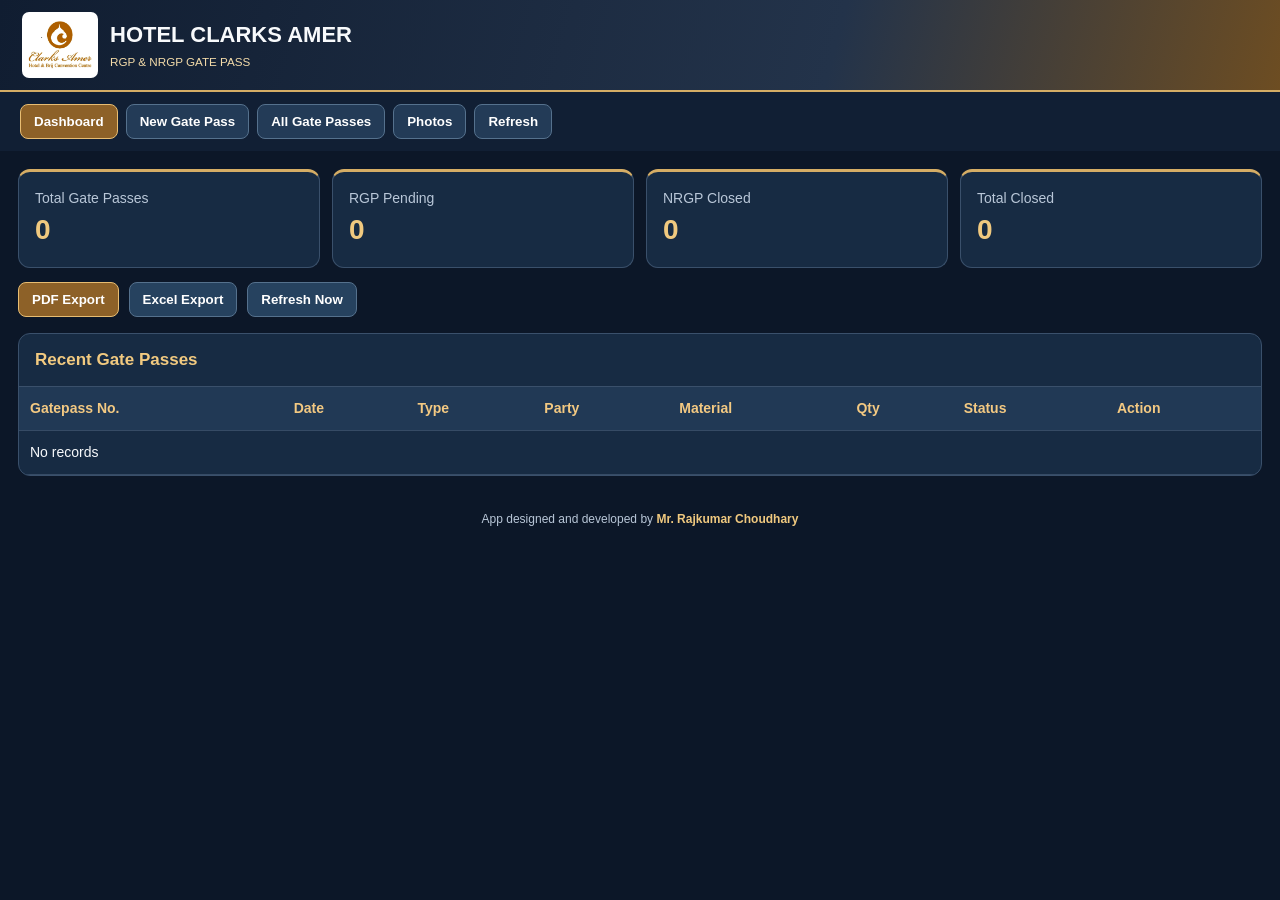
==== commit c905326f: "Update load function to return promise Refactor load function to return a promise for demo mode." ====
--- a/index.html
+++ b/index.html
@@ -43,7 +43,7 @@
 function alertBox(t){$('notice').textContent=t;$('notice').style.display='block';setTimeout(()=>$('notice').style.display='none',4000)}function esc(v){return String(v??'').replace(/[&<>"']/g,c=>({'&':'&amp;','<':'&lt;','>':'&gt;','"':'&quot;',"'":'&#39;'}[c]))}function now(){const d=new Date();$('date').value=`${d.getFullYear()}-${String(d.getMonth()+1).padStart(2,'0')}-${String(d.getDate()).padStart(2,'0')}`;$('outTime').value=d.toTimeString().slice(0,5)}now();setInterval(()=>$('clock').textContent=new Date().toLocaleTimeString('en-IN'),1000);
 function page(id){['dashboard','create','register','photos'].forEach(x=>$(x).classList.toggle('hidden',x!==id));document.querySelectorAll('[data-page]').forEach(b=>b.classList.toggle('active',b.dataset.page===id));if(id==='photos')renderPhotos()}
 function server(name,arg){return new Promise((resolve,reject)=>{if(demo)return reject(Error('Open the deployed Apps Script Web App to save to Google Sheets'));const runner=google.script.run.withSuccessHandler(resolve).withFailureHandler(e=>reject(Error(e.message||e)));if(arg===undefined)runner[name]();else runner[name](arg)})}
-function load(){if(demo){records=JSON.parse(localStorage.getItem('clarks_demo_records')||'[]');render();return}server('listGatepasses').then(r=>{records=r;render()}).catch(e=>alertBox(e.message))}
+function load(){if(demo){records=JSON.parse(localStorage.getItem('clarks_demo_records')||'[]');render();return Promise.resolve(records)}return server('listGatepasses').then(r=>{records=r;render();return r}).catch(e=>{alertBox(e.message);throw e})}
 function resize(file){return new Promise((resolve,reject)=>{let fr=new FileReader();fr.onerror=reject;fr.onload=()=>{let im=new Image();im.onerror=reject;im.onload=()=>{let c=document.createElement('canvas'),k=Math.min(1,1100/Math.max(im.width,im.height));c.width=Math.round(im.width*k);c.height=Math.round(im.height*k);c.getContext('2d').drawImage(im,0,0,c.width,c.height);resolve({name:file.name,data:c.toDataURL('image/jpeg',.65)})};im.src=fr.result};fr.readAsDataURL(file)})}
 $('gatePhoto').onchange=async e=>{mainPhoto=null;$('mainPreview').innerHTML='';const f=e.target.files[0];if(f){mainPhoto=await resize(f);$('mainPreview').innerHTML=`<img src="${mainPhoto.data}" alt="Preview">`}};
 $('extraPhotos').onchange=async e=>{extras=[];$('extraPreview').innerHTML='';for(const f of [...e.target.files].slice(0,4)){let im=await resize(f);extras.push(im);$('extraPreview').insertAdjacentHTML('beforeend',`<img src="${im.data}" alt="Attachment">`)}};
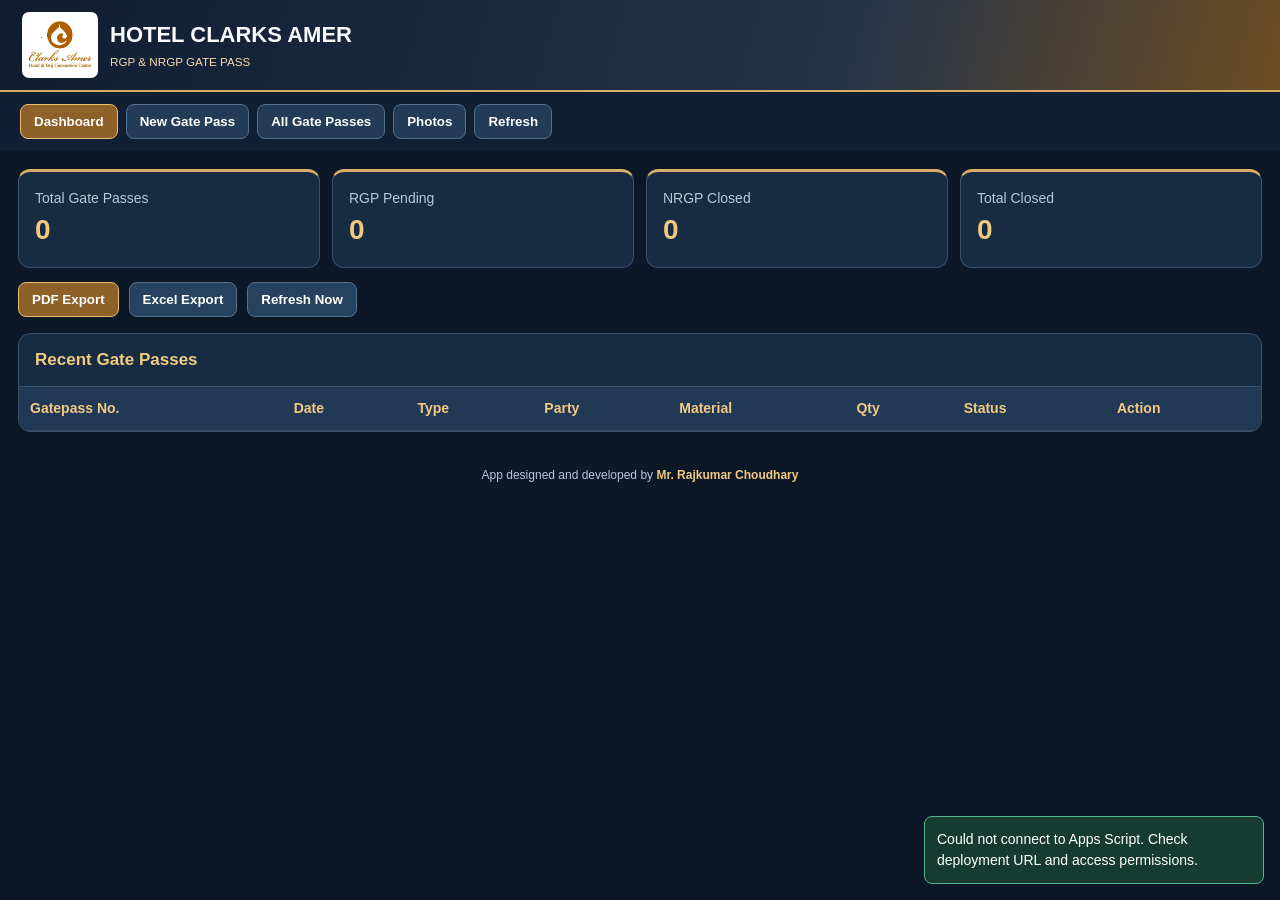
==== commit e1601939: "Update print statement from 'Hello' to 'Goodbye'" ====
--- a/index.html
+++ b/index.html
@@ -39,11 +39,40 @@
 </div>
 <footer class="app-credit">App designed and developed by <strong>Mr. Rajkumar Choudhary</strong></footer><div id="notice"></div>
 <script>
-const $=id=>document.getElementById(id),K=['number','date','outTime','type','party','material','qty','takenBy','mode','vehicle','driver','remarks','department'];let records=[],mainPhoto=null,extras=[],photoType='';const demo=typeof google==='undefined'||!google.script||!google.script.run;
+const $=id=>document.getElementById(id),K=['number','date','outTime','type','party','material','qty','takenBy','mode','vehicle','driver','remarks','department'];let records=[],mainPhoto=null,extras=[],photoType='';const demo=false; const API_URL='https://script.google.com/macros/s/AKfycbw7Qo_X8si9iDurJqbv9iV2MdMRFfGHHupek2T6xE979I4KfxZRFD2p6RqJMO2vYjA-/exec';
 function alertBox(t){$('notice').textContent=t;$('notice').style.display='block';setTimeout(()=>$('notice').style.display='none',4000)}function esc(v){return String(v??'').replace(/[&<>"']/g,c=>({'&':'&amp;','<':'&lt;','>':'&gt;','"':'&quot;',"'":'&#39;'}[c]))}function now(){const d=new Date();$('date').value=`${d.getFullYear()}-${String(d.getMonth()+1).padStart(2,'0')}-${String(d.getDate()).padStart(2,'0')}`;$('outTime').value=d.toTimeString().slice(0,5)}now();setInterval(()=>$('clock').textContent=new Date().toLocaleTimeString('en-IN'),1000);
 function page(id){['dashboard','create','register','photos'].forEach(x=>$(x).classList.toggle('hidden',x!==id));document.querySelectorAll('[data-page]').forEach(b=>b.classList.toggle('active',b.dataset.page===id));if(id==='photos')renderPhotos()}
-function server(name,arg){return new Promise((resolve,reject)=>{if(demo)return reject(Error('Open the deployed Apps Script Web App to save to Google Sheets'));const runner=google.script.run.withSuccessHandler(resolve).withFailureHandler(e=>reject(Error(e.message||e)));if(arg===undefined)runner[name]();else runner[name](arg)})}
-function load(){if(demo){records=JSON.parse(localStorage.getItem('clarks_demo_records')||'[]');render();return Promise.resolve(records)}return server('listGatepasses').then(r=>{records=r;render();return r}).catch(e=>{alertBox(e.message);throw e})}
+function apiGet(name,arg){
+ return new Promise((resolve,reject)=>{
+  const cb='clarksJsonp_'+Date.now()+'_'+Math.floor(Math.random()*100000);
+  const script=document.createElement('script');let timer=setTimeout(()=>finish(new Error('Apps Script API timeout. Check Web App deployment access.')),30000);
+  function finish(err,data){clearTimeout(timer);try{delete window[cb]}catch(_){}script.remove();err?reject(err):resolve(data)}
+  window[cb]=res=>{if(!res||!res.ok)return finish(new Error(res&&res.error?res.error:'API request failed'));finish(null,res.data)};
+  script.onerror=()=>finish(new Error('Could not connect to Apps Script. Check deployment URL and access permissions.'));
+  let url=API_URL+'?api='+encodeURIComponent(name)+'&callback='+encodeURIComponent(cb);
+  if(arg!==undefined)url+='&arg='+encodeURIComponent(JSON.stringify(arg));
+  script.src=url;document.head.appendChild(script);
+ });
+}
+function apiPost(name,arg){
+ return new Promise((resolve,reject)=>{
+  const requestId='gp_'+Date.now()+'_'+Math.floor(Math.random()*100000);
+  const iframe=document.createElement('iframe');iframe.name=requestId;iframe.style.display='none';
+  const form=document.createElement('form');form.method='POST';form.action=API_URL;form.target=requestId;form.style.display='none';
+  const input=document.createElement('input');input.type='hidden';input.name='payload';input.value=JSON.stringify({requestId,action:name,arg});
+  form.appendChild(input);document.body.append(iframe,form);
+  const timer=setTimeout(()=>finish(new Error('Apps Script save timed out. Check deployment and internet connection.')),60000);
+  function onMessage(ev){if(ev.source!==iframe.contentWindow)return;const d=ev.data;if(!d||d.type!=='CLARKS_GATEPASS_API'||d.requestId!==requestId)return;finish(d.ok?null:new Error(d.error||'Save failed'),d.data)}
+  function finish(err,data){clearTimeout(timer);window.removeEventListener('message',onMessage);form.remove();iframe.remove();err?reject(err):resolve(data)}
+  window.addEventListener('message',onMessage);form.submit();
+ });
+}
+function server(name,arg){
+ if(name==='listGatepasses'||name==='getImageData')return apiGet(name,arg);
+ if(name==='createGatepass'||name==='receiveMaterial')return apiPost(name,arg);
+ return Promise.reject(new Error('Unsupported API action: '+name));
+}
+function load(){return server('listGatepasses').then(r=>{records=r||[];render();return records}).catch(e=>{alertBox(e.message);throw e})}
 function resize(file){return new Promise((resolve,reject)=>{let fr=new FileReader();fr.onerror=reject;fr.onload=()=>{let im=new Image();im.onerror=reject;im.onload=()=>{let c=document.createElement('canvas'),k=Math.min(1,1100/Math.max(im.width,im.height));c.width=Math.round(im.width*k);c.height=Math.round(im.height*k);c.getContext('2d').drawImage(im,0,0,c.width,c.height);resolve({name:file.name,data:c.toDataURL('image/jpeg',.65)})};im.src=fr.result};fr.readAsDataURL(file)})}
 $('gatePhoto').onchange=async e=>{mainPhoto=null;$('mainPreview').innerHTML='';const f=e.target.files[0];if(f){mainPhoto=await resize(f);$('mainPreview').innerHTML=`<img src="${mainPhoto.data}" alt="Preview">`}};
 $('extraPhotos').onchange=async e=>{extras=[];$('extraPreview').innerHTML='';for(const f of [...e.target.files].slice(0,4)){let im=await resize(f);extras.push(im);$('extraPreview').insertAdjacentHTML('beforeend',`<img src="${im.data}" alt="Attachment">`)}};
@@ -57,7 +86,6 @@
  p.photo=mainPhoto;p.extras=extras;p.qty=Number(p.qty);
  $('saveBtn').disabled=true;
  try{
-  if(demo)throw Error('Google Sheets connection is not active. Open the deployed Google Apps Script Web App URL to save gate passes. GitHub Pages is only the static PWA front end.');
   await server('createGatepass',p);
   alertBox('Gate pass saved to Google Sheets');resetForm();await load();page('dashboard');
  }catch(err){alertBox(err.message)}finally{$('saveBtn').disabled=false}
@@ -89,15 +117,14 @@
  const p={number:r['Gatepass No'],qty,by,remarks:$('recvRemarks').value};
  $('receiveSubmit').disabled=true;
  try{
-  if(demo)throw Error('Google Sheets connection is not active. Open the deployed Google Apps Script Web App URL; GitHub Pages demo cannot save records to Google Sheets.');
   await server('receiveMaterial',p);closeReceive();await load();alertBox('Material inward entry saved');
  }catch(err){alertBox(err.message)}finally{$('receiveSubmit').disabled=false}
 };
-function imageIds(r){return [r['Gatepass Photo File ID'],...(String(r['Extra Photo File IDs']||'').split(',').filter(Boolean))].filter(Boolean)}function getImage(id){return demo?Promise.resolve(id):server('getImageData',id)}
-function viewPhoto(no){const r=byNo(no);if(!r)return;const id=r['Gatepass Photo File ID'];if(demo)openPhotoWindow(r['Gatepass Photo URL'],r['Gatepass No']);else getImage(id).then(src=>openPhotoWindow(src,r['Gatepass No'])).catch(e=>alertBox(e.message))}
+function imageIds(r){return [r['Gatepass Photo File ID'],...(String(r['Extra Photo File IDs']||'').split(',').filter(Boolean))].filter(Boolean)}function getImage(id){return server('getImageData',id)}
+function viewPhoto(no){const r=byNo(no);if(!r)return;const id=r['Gatepass Photo File ID'];getImage(id).then(src=>openPhotoWindow(src,r['Gatepass No'])).catch(e=>alertBox(e.message))}
 function openPhotoWindow(src,no){const w=window.open('','_blank');if(!w)return alertBox('Allow pop-ups');w.document.write(`<title>${esc(no)}</title><body style="margin:0;background:#122138;text-align:center;color:white;font:16px Arial"><h3>${esc(no)}</h3><img src="${src}" style="max-width:95vw;max-height:85vh;object-fit:contain"></body>`);w.document.close()}
 function renderPhotos(){let list=records.filter(r=>!photoType||r['Gatepass Type']===photoType);$('gallery').innerHTML=list.map(r=>`<div class="photo"><div style="height:155px;display:grid;place-items:center;background:#24384f;border-radius:7px"><button onclick="viewPhoto('${encodeURIComponent(r['Gatepass No'])}')">View Photo</button></div><b>${esc(r['Gatepass No'])} · ${esc(r['Gatepass Type'])}</b><div>${esc(r['Party Name'])}</div><div>${tag(r['Status'])}</div></div>`).join('')}
-async function printPass(no){const r=byNo(no);if(!r)return;const w=window.open('','_blank');if(!w)return alertBox('Allow pop-ups');w.document.write('<h3>Preparing print...</h3>');try{let urls=[];if(demo){urls=[r['Gatepass Photo URL'],...(r['Extra Photo URLs']||'').split(',').filter(Boolean)]}else{for(const id of imageIds(r))urls.push(await getImage(id))}const html=printHTML(r,urls);w.document.open();w.document.write(html);w.document.close()}catch(e){w.document.write(esc(e.message))}}
+async function printPass(no){const r=byNo(no);if(!r)return;const w=window.open('','_blank');if(!w)return alertBox('Allow pop-ups');w.document.write('<h3>Preparing print...</h3>');try{let urls=[];for(const id of imageIds(r))urls.push(await getImage(id));const html=printHTML(r,urls);w.document.open();w.document.write(html);w.document.close()}catch(e){w.document.write(esc(e.message))}}
 function printHTML(r,urls){const label=r['Gatepass Type']==='RGP'?'Gate Pass Returnable':'Gate Pass Non-Returnable';const line=(k,v)=>`<div><b>${k}</b> : ${esc(v||'—')}</div>`;return `<!doctype html><html><head><meta charset="utf-8"><title>${esc(r['Gatepass No'])}</title><style>@page{size:A4;margin:12mm}body{font:12px Arial;color:#111}.sheet{border:2px solid #222;padding:10px}.top{display:flex;align-items:center;justify-content:center;gap:18px;border-bottom:2px solid #333;padding-bottom:10px;text-align:center}.top h2{margin:3px}.top h3{margin:5px}.info{display:grid;grid-template-columns:1fr 1fr;gap:8px;padding:14px 5px;border-bottom:1px solid #333}.info div{padding:2px}table{width:100%;border-collapse:collapse;margin-top:10px}th,td{border:1px solid #333;padding:10px;text-align:left}.sign{display:grid;grid-template-columns:repeat(4,1fr);margin-top:14px}.sign div{height:100px;border:1px solid #333;padding:8px}.photos{page-break-before:always}.photos img{max-width:100%;max-height:42vh;display:block;margin:8px auto;object-fit:contain}.photos figure{border:1px solid #aaa;padding:8px;break-inside:avoid}@media print{.photos{break-before:page}}</style></head><body><div class="sheet"><div class="top"><img style="width:120px;height:80px;object-fit:contain" src="[data-uri]"><div><h2>Hotel Clarks Amer</h2><div>A Unit of UP Hotels Limited</div><div>Jawahar Lal Nehru Marg, Jaipur - 302018, Rajasthan</div><h3>${label}</h3></div></div><div class="info">${line('To / Party',r['Party Name'])}${line('GP No.',r['Gatepass No'])}${line('Department',r['Department'])}${line('GP Date',r['Date'])}${line('Out Time',r['Out Time'])}${line('Status',r['Status'])}${line('Taken By',r['Taken By'])}${line('Mode',r['Movement Mode'])}${line('Vehicle No.',r['Vehicle No'])}${line('Driver',r['Driver Name'])}</div><table><thead><tr><th>S No.</th><th>Description</th><th>UOM</th><th>Qty</th><th>Remarks</th></tr></thead><tbody><tr><td>1</td><td>${esc(r['Material Name'])}</td><td>Nos</td><td>${esc(r['Qty'])}</td><td>${esc(r['Remarks'])}</td></tr></tbody></table><div class="sign"><div>Requested By<br><br>Sign:</div><div>Head of Department<br><br>Sign:</div><div>Checked / Received By<br><br>Sign:</div><div>Security Dept<br><br>Sign:</div></div><div class="sign"><div>Vice President / General Manager</div><div>Head Finance</div></div></div>${urls.length?`<section class="photos"><h3>Gate Pass Photo Attachments</h3>${urls.map((u,i)=>`<figure><img src="${u}"><figcaption>Photo ${i+1}</figcaption></figure>`).join('')}</section>`:''}<script>window.onload=()=>setTimeout(()=>window.print(),700)<\/script></body></html>`}
 load();
 let __refreshBusy=false;
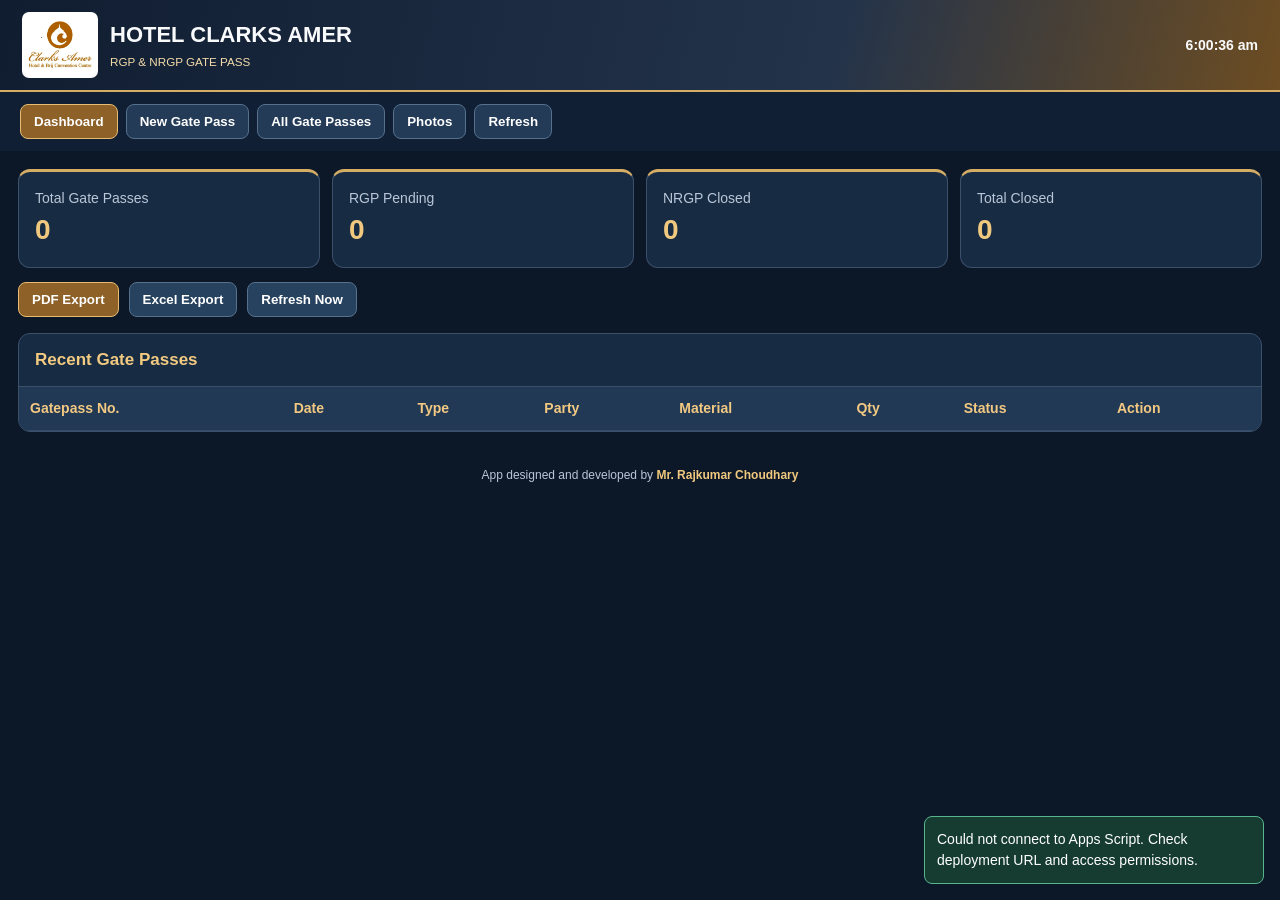
==== commit a48bfc9c: "Fix API URL and enhance script functionality" ====
--- a/index.html
+++ b/index.html
@@ -39,7 +39,7 @@
 </div>
 <footer class="app-credit">App designed and developed by <strong>Mr. Rajkumar Choudhary</strong></footer><div id="notice"></div>
 <script>
-const $=id=>document.getElementById(id),K=['number','date','outTime','type','party','material','qty','takenBy','mode','vehicle','driver','remarks','department'];let records=[],mainPhoto=null,extras=[],photoType='';const demo=false; const API_URL='https://script.google.com/macros/s/AKfycbw7Qo_X8si9iDurJqbv9iV2MdMRFfGHHupek2T6xE979I4KfxZRFD2p6RqJMO2vYjA-/exec';
+const $=id=>document.getElementById(id),K=['number','date','outTime','type','party','material','qty','takenBy','mode','vehicle','driver','remarks','department'];let records=[],mainPhoto=null,extras=[],photoType='';const API_URL='https://script.google.com/macros/s/AKfycbw7Qo_X8si9iDurJqbv9iV2MdMRFfGHHupek2T6xE979I4KfxZRFD2p6RqJMO2vYjA-/exec';
 function alertBox(t){$('notice').textContent=t;$('notice').style.display='block';setTimeout(()=>$('notice').style.display='none',4000)}function esc(v){return String(v??'').replace(/[&<>"']/g,c=>({'&':'&amp;','<':'&lt;','>':'&gt;','"':'&quot;',"'":'&#39;'}[c]))}function now(){const d=new Date();$('date').value=`${d.getFullYear()}-${String(d.getMonth()+1).padStart(2,'0')}-${String(d.getDate()).padStart(2,'0')}`;$('outTime').value=d.toTimeString().slice(0,5)}now();setInterval(()=>$('clock').textContent=new Date().toLocaleTimeString('en-IN'),1000);
 function page(id){['dashboard','create','register','photos'].forEach(x=>$(x).classList.toggle('hidden',x!==id));document.querySelectorAll('[data-page]').forEach(b=>b.classList.toggle('active',b.dataset.page===id));if(id==='photos')renderPhotos()}
 function apiGet(name,arg){
@@ -49,7 +49,7 @@
   function finish(err,data){clearTimeout(timer);try{delete window[cb]}catch(_){}script.remove();err?reject(err):resolve(data)}
   window[cb]=res=>{if(!res||!res.ok)return finish(new Error(res&&res.error?res.error:'API request failed'));finish(null,res.data)};
   script.onerror=()=>finish(new Error('Could not connect to Apps Script. Check deployment URL and access permissions.'));
-  let url=API_URL+'?api='+encodeURIComponent(name)+'&callback='+encodeURIComponent(cb);
+  let url=API_URL+'?api='+encodeURIComponent(name)+'&callback='+encodeURIComponent(cb)+'&_='+Date.now();
   if(arg!==undefined)url+='&arg='+encodeURIComponent(JSON.stringify(arg));
   script.src=url;document.head.appendChild(script);
  });
@@ -62,7 +62,7 @@
   const input=document.createElement('input');input.type='hidden';input.name='payload';input.value=JSON.stringify({requestId,action:name,arg});
   form.appendChild(input);document.body.append(iframe,form);
   const timer=setTimeout(()=>finish(new Error('Apps Script save timed out. Check deployment and internet connection.')),60000);
-  function onMessage(ev){if(ev.source!==iframe.contentWindow)return;const d=ev.data;if(!d||d.type!=='CLARKS_GATEPASS_API'||d.requestId!==requestId)return;finish(d.ok?null:new Error(d.error||'Save failed'),d.data)}
+  function onMessage(ev){const d=ev.data;if(!d||d.type!=='CLARKS_GATEPASS_API'||d.requestId!==requestId)return;finish(d.ok?null:new Error(d.error||'Save failed'),d.data)}
   function finish(err,data){clearTimeout(timer);window.removeEventListener('message',onMessage);form.remove();iframe.remove();err?reject(err):resolve(data)}
   window.addEventListener('message',onMessage);form.submit();
  });
@@ -91,11 +91,11 @@
  }catch(err){alertBox(err.message)}finally{$('saveBtn').disabled=false}
 };
 load();page('dashboard');
-function tag(s){return `<span class="pill ${s==='Closed'?'closed':''}">${esc(s)}</span>`}function actions(r){const no=encodeURIComponent(r['Gatepass No']);return `${r['Status']==='Pending'?`<button onclick="receive('${no}')">Material In</button>`:''} <button onclick="printPass('${no}')">Print / PDF</button>`}
+function dateDisplay(v){if(v===null||v===undefined||v==='')return '';const s=String(v).trim();let m=s.match(/^(\d{4})-(\d{2})-(\d{2})/);if(m)return `${m[3]}-${m[2]}-${m[1]}`;m=s.match(/^(\d{1,2})[\/-](\d{1,2})[\/-](\d{4})/);if(m)return `${m[1].padStart(2,'0')}-${m[2].padStart(2,'0')}-${m[3]}`;return s}function timeDisplay(v){if(v===null||v===undefined||v==='')return '';let s=String(v).trim();let m=s.match(/(?:T|\s)(\d{1,2}):(\d{2})(?::\d{2})?/);if(!m)m=s.match(/^(\d{1,2}):(\d{2})(?::\d{2})?/);if(!m)return s;let h=Number(m[1]),min=m[2],ampm=h>=12?'PM':'AM';h=h%12||12;return `${String(h).padStart(2,'0')}:${min} ${ampm}`}function tag(s){return `<span class="pill ${s==='Closed'?'closed':''}">${esc(s)}</span>`}function actions(r){const no=encodeURIComponent(r['Gatepass No']);return `${r['Status']==='Pending'?`<button onclick="receive('${no}')">Material In</button>`:''} <button onclick="printPass('${no}')">Print / PDF</button>`}
 function render(){const n=records;$('total').textContent=n.length;$('pending').textContent=n.filter(r=>r['Gatepass Type']==='RGP'&&r['Status']==='Pending').length;$('nrgp').textContent=n.filter(r=>r['Gatepass Type']==='NRGP'&&r['Status']==='Closed').length;$('closed').textContent=n.filter(r=>r['Status']==='Closed').length;
-$('recent').innerHTML=n.slice(0,8).map(r=>`<tr><td>${esc(r['Gatepass No'])}</td><td>${esc(r['Date'])}</td><td>${esc(r['Gatepass Type'])}</td><td>${esc(r['Party Name'])}</td><td>${esc(r['Material Name'])}</td><td>${esc(r['Qty'])}</td><td>${tag(r['Status'])}</td><td>${actions(r)}</td></tr>`).join('')||'<tr><td colspan="8">No records</td></tr>';
+$('recent').innerHTML=n.slice(0,8).map(r=>`<tr><td>${esc(r['Gatepass No'])}</td><td>${esc(dateDisplay(r['Date']))}</td><td>${esc(r['Gatepass Type'])}</td><td>${esc(r['Party Name'])}</td><td>${esc(r['Material Name'])}</td><td>${esc(r['Qty'])}</td><td>${tag(r['Status'])}</td><td>${actions(r)}</td></tr>`).join('')||'<tr><td colspan="8">No records</td></tr>';
 const q=$('search').value.toLowerCase(),t=$('filterType').value,s=$('filterStatus').value;const filtered=n.filter(r=>(!t||r['Gatepass Type']===t)&&(!s||r['Status']===s)&&(!q||[r['Gatepass No'],r['Party Name'],r['Material Name']].join(' ').toLowerCase().includes(q)));
-$('records').innerHTML=filtered.map(r=>`<tr><td>${esc(r['Gatepass No'])}</td><td>${esc(r['Date'])} ${esc(r['Out Time'])}</td><td>${esc(r['Gatepass Type'])}</td><td>${esc(r['Party Name'])}</td><td>${esc(r['Material Name'])}</td><td>${esc(r['Qty'])}</td><td>${esc(r['Received Qty'])}</td><td>${esc(r['Balance Qty'])}</td><td>${esc(r['In Date'])}</td><td>${esc(r['In Time'])}</td><td>${esc(r['Received By'])}</td><td>${esc(r['Taken By'])}</td><td>${esc(r['Movement Mode']==='Vehicle'?r['Vehicle No']:'By Hand')}</td><td>${esc(r['Driver Name'])}</td><td>${esc(r['Remarks'])}</td><td>${tag(r['Status'])}</td><td><button onclick="viewPhoto('${encodeURIComponent(r['Gatepass No'])}')">Photo</button></td><td>${actions(r)}</td></tr>`).join('')||'<tr><td colspan="18">No records</td></tr>';renderPhotos()}
+$('records').innerHTML=filtered.map(r=>`<tr><td>${esc(r['Gatepass No'])}</td><td>${esc(dateDisplay(r['Date']))}<br>${esc(timeDisplay(r['Out Time']))}</td><td>${esc(r['Gatepass Type'])}</td><td>${esc(r['Party Name'])}</td><td>${esc(r['Material Name'])}</td><td>${esc(r['Qty'])}</td><td>${esc(r['Received Qty'])}</td><td>${esc(r['Balance Qty'])}</td><td>${esc(dateDisplay(r['In Date']))}</td><td>${esc(timeDisplay(r['In Time']))}</td><td>${esc(r['Received By'])}</td><td>${esc(r['Taken By'])}</td><td>${esc(r['Movement Mode']==='Vehicle'?r['Vehicle No']:'By Hand')}</td><td>${esc(r['Driver Name'])}</td><td>${esc(r['Remarks'])}</td><td>${tag(r['Status'])}</td><td><button onclick="viewPhoto('${encodeURIComponent(r['Gatepass No'])}')">Photo</button></td><td>${actions(r)}</td></tr>`).join('')||'<tr><td colspan="18">No records</td></tr>';renderPhotos()}
 function byNo(encoded){return records.find(r=>String(r['Gatepass No'])===decodeURIComponent(encoded))}
 let receiveTarget=null;
 function closeReceive(){$('receiveModal').classList.add('hidden');receiveTarget=null}
